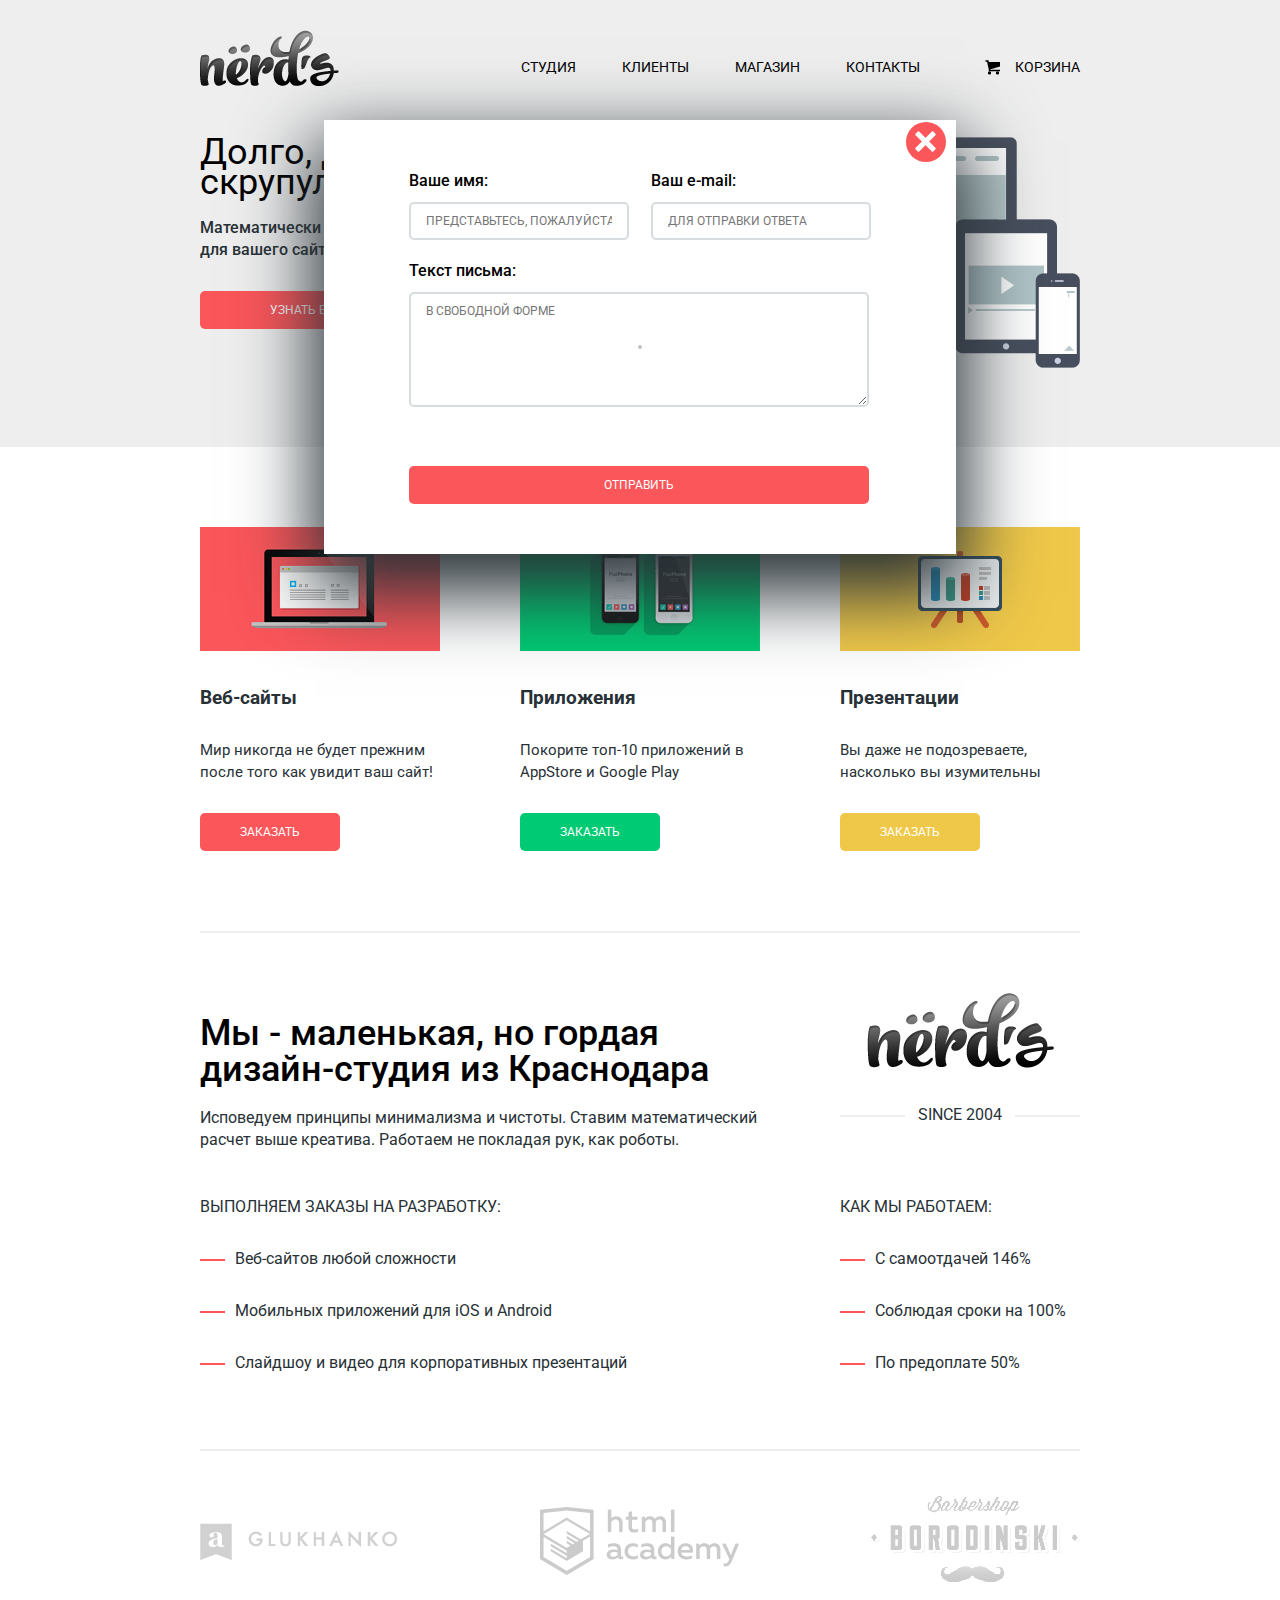
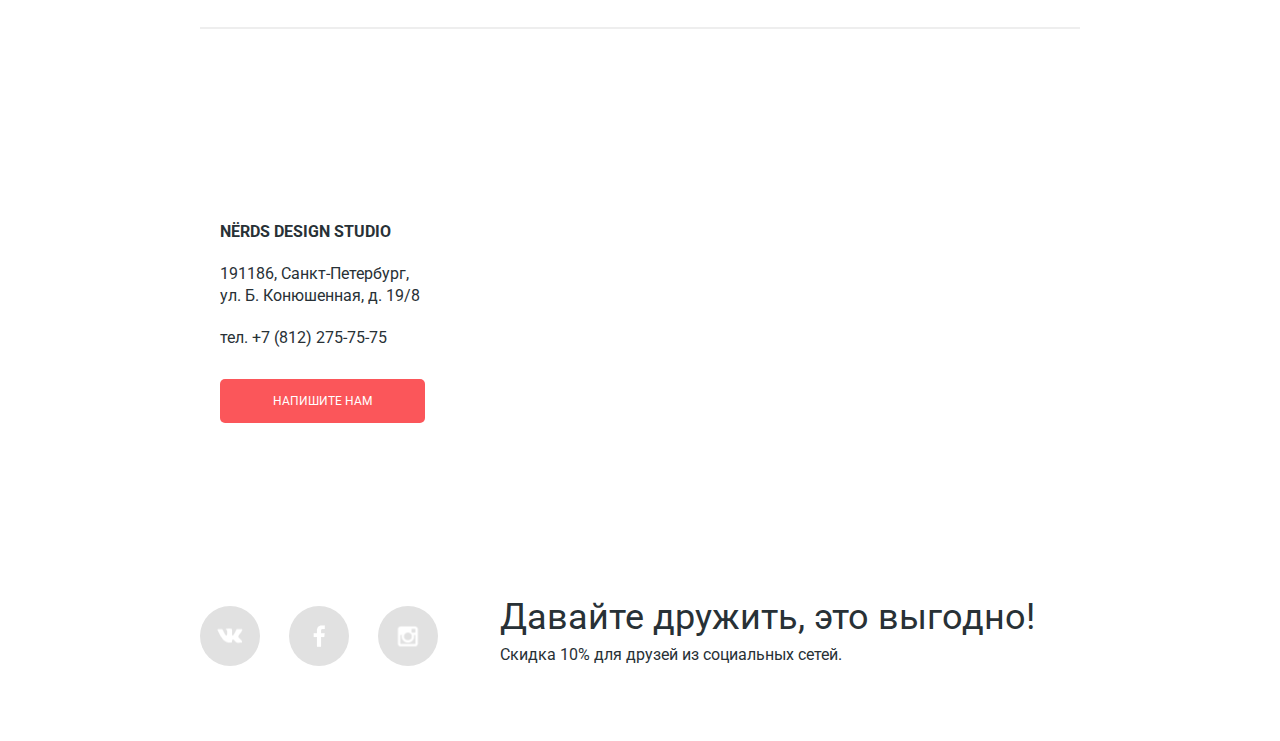
==== index.html @ 2537d3bb "Верстка всплывающего окна" ====
<!DOCTYPE HTML>
<html lang="ru">
	<head>
		<meta charset="utf-8">
		<title> Нёрдс главная</title>
		
		<link rel="stylesheet" type="text/css" href="css/normalize.css">
		<link href="https://fonts.googleapis.com/css?family=Roboto:400,500,700&subset=cyrillic,latin" rel="stylesheet">
		<link rel="stylesheet" type="text/css" href="css/style.css">
	</head>
	<body>
		<header class="main-header">
			<div class="container clearfix">
				<div class="top-navigation clearfix">
					<div class="main-image">
						<img src="img/logo.png"  alt="«Нёрдс»">	
					</div>
					<nav class="main-navigation">
						<ul>
							<li>
								<a href="#">Студия</a>
							</li>
							<li>
								<a href="#">Клиенты</a>
							</li>
							<li>
								<a href="#">Магазин</a>
							</li>
							<li>
								<a href="#">Контакты</a>
							</li>
						</ul>
					</nav>
					<div class="user-block">
						<a class="basket" href="#">Корзина</a>
					</div>
				</div>	
				<div class="header-slider">
					<input id="SlideOne-id" type="radio" name="category-radio" checked>
					<input id="SlideTwo-id" type="radio" name="category-radio">
					<input id="SlideThree-id" type="radio" name="category-radio">
					<div class="slider-container clearfix">
						<div class="image-slide-first slide-property ">
							<h2 class="two-level shot-banner">Долго, дорого, скрупулeзно</h2>
							<p>Математически выверенный дизайн для&nbsp;вашего&nbsp;сайта&nbsp;или&nbsp;мобильного&nbsp;приложения</p>
							<a class="button-more" href="#">Узнать больше</a>
						</div>
						<div class="image-slide-second slide-property">
							<h2 class="two-level">Любите ли вы математику, как&nbsp;любим&nbsp;ее&nbsp;мы?</h2>
							<p>Нашим дизайнерам мы удаляем нейроны, ответственные за&nbsp;креатив,
							чтобы дать им возможность все просчитать</p>
							<a class="button-more" href="#">Узнать больше</a>	
						</div>
						<div class="image-slide-thrid slide-property">
							<h2 class="two-level shot-banner">Только наркотики, только&nbsp;хардкор!</h2>
							<p>Все дизайнерские решения в нашей компании&nbsp;принимаются только под воздействием качественных галлюциногенов</p>
							<a class="button-more" href="#">Узнать больше</a>	
						</div>
					</div>
					<div class="slider-nav ">
						<label class="radio-class radio-class-1" for="SlideOne-id"></label checked>
						<label class="radio-class radio-class-2" for="SlideTwo-id"></label>
						<label class="radio-class radio-class-3" for="SlideThree-id"></label>
					</div>
				</div>	
			</div>
		</header>
		<main class="main-content">
			<div class="container">
				<section class="features clearfix">
					<div class="first-block features-blocks">
						<img src="img/red-picture.jpg" alt="Картинка сайта">
						<h3>Веб-сайты</h3>
						<p>Мир никогда не будет прежним после того как увидит ваш сайт!</p>
						<a class="order-button red-btn" href="#">Заказать</a>
					</div>
					<div class="second-block features-blocks">
						<img src="img/green-picture.jpg" alt="Картинка приложения">
						<h3>Приложения</h3>
						<p>Покорите топ-10 приложений в AppStore и Google Play</p>
						<a class="order-button green-btn" href="#">Заказать</a>	
					</div>
					<div class="third-block features-blocks">
						<img src="img/yellow-picture.jpg" alt="Картинка приложения">
						<h3>Презентации</h3>
						<p>Вы даже не подозреваете, насколько вы изумительны</p>
						<a class="order-button yellow-btn" href="#">Заказать</a>	
					</div>
				</section>
				<div class="about-us">
					<div class="block-top clearfix">
						<div class="we-from">
							<h1 class="we-from-level">Мы - маленькая, но гордая дизайн-студия из Краснодара</h1>
							<p>Исповедуем принципы минимализма и чистоты. Ставим математический 
							расчет выше креатива. Работаем не покладая рук, как роботы.</p>
						</div>
						<div class="logo">
							<div class="img-nerds">
								<img src="img/logo-main.png" alt="«Нёрдс»">
							</div>
							<div class="since">Since 2004</div>
						</div>
					</div>
					<div class="block-bottom clearfix">
						<div class="what-make">
							<span >Выполняем заказы на разработку:</span>
							<ul class="list">
								<li class="list-class">Веб-сайтов любой сложности</li>
								<li class="list-class">Мобильных приложений для iOS и Android</li>
								<li class="list-class">Слайдшоу и видео для корпоративных презентаций</li>
							</ul>
						</div>
						<div class="how-work">
							<span >Как мы работаем:</span>
							<ul class="list">
								<li class="list-class">С самоотдачей 146%</li>
								<li class="list-class">Соблюдая сроки на 100%</li>
								<li class="list-class">По предоплате 50%</li>
							</ul>
						</div>
					</div>
				</div>
				<div class="links clearfix">
					<div class="glukhanko nets-class">
						<a class="link-effects" href="#"><img src="img/Glukhanco-logo.png" alt="glukhanko"></a>
					</div>
					<div class="htmlacademy nets-class">
						<a class="link-effects" href="#"><img src="img/html-academy.png" alt="htmlacademy"></a>
					</div>
					<div class="barbershop nets-class">
						<a class="link-effects" href="#"><img src="img/borodinski-logo.png" alt="barbershop"></a>
					</div>
				</div>
			</div>
			<div class="map clearfix">
				<iframe class="google-maps" src="https://www.google.com/maps/embed?pb=!1m18!1m12!1m3!1d2627.2774757472325!2d44.623816951015286!3d48.81476697918163!2m3!1f0!2f0!3f0!3m2!1i1024!2i768!4f13.1!3m3!1m2!1s0x0%3A0x0!2zNDjCsDQ4JzUzLjIiTiA0NMKwMzcnMzMuNiJF!5e0!3m2!1sru!2sru!4v1453751775159"  frameborder="0" style="border:0" allowfullscreen>
				</iframe>
				<div class="container" style="
                    margin-top: -440px;
                    padding-top: 88px">
					<div class="map-adress">
						<div class="name">NЁRDS DESIGN STUDIO</div>
						<p>191186, Санкт-Петербург, 
						ул. Б. Конюшенная, д. 19/8</p>
						<div class="phone">тел. +7 (812) 275-75-75</div>
						<a class="read-us" href="#">Напишите нам</a>
					</div>	
				</div>
			</div>
		</main>
		<footer class="main-footer clearfix">
			<div class="container">
				<div class="footer-social">
					<a class="social-btn social-btn-vk" href="#">Вконтакте</a>
			        <a class="social-btn social-btn-fb" href="#">Фейсбук</a>
			        <a class="social-btn social-btn-inst" href="#">Инстаграм</a>
				</div>
				<div class="footer-info">
					<div class="friend-class">Давайте дружить, это выгодно!</div>
					<p>Скидка 10% для друзей из социальных сетей.</p>
				</div>
			</div>
		</footer>
		<div class="modal-content">
      		<button class="modal-content-close" type="button" title="Закрыть">Закрыть</button>
      		<form class="login-form" action="#" metod="post">
      			<div class="name-modal effect-modal">
	      			<span class="label-modal">Ваше имя:</span>
		      		<input class="icon-user" type="text" name="name" placeholder="Представьтесь, пожалуйста">
	      		</div>
	      		<div class="email effect-modal">
		      		<span class="label-modal">Ваш e-mail:</span>	
		      		<input class="icon-email" type="email"  name="email" placeholder="Для отправки ответа">
	      		</div>
	      		<div class="text-letter-form effect-modal">
		      		<span class="label-modal">Текст письма:</span>
		      		<textarea class="icon-text" type="text" name="letter" placeholder="В свободной форме"></textarea>
		      	</div>
		      	<button class="send" type="submit">Отправить</button>
      		</form>
    	</div>
	</body>
</html>
---- css/style.css ----
body {
	font-size: 16px; 
	line-height: 22px;
    color: #283136;
    font-weight: normal;
    font-family: "Roboto", Arial, sans-serif;
    min-width: 900px;
    

}
.sprite {
    background-image: url("../img/sprite.png");
    background-repeat: no-repeat;
    display: block;
}

.sprite--icon-instagramm {
    width: 21px;
    height: 21px;
    background-position: -30px -30px;
}

.sprite-icon-basket {
    width: 15px;
    height: 15px;
    background-position: -30px -111px;
}

.sprite-icon-basket-copy-3 {
    width: 15px;
    height: 15px;
    background-position: -30px -186px;
}

.sprite-icon-facebook {
    width: 12px;
    height: 22px;
    background-position: -30px -261px;
}

.sprite-icon-vk {
    width: 26px;
    height: 15px;
    background-position: -30px -343px;
}

.sprite2 {
    background-image: url("../img/sprite2.png");
    background-repeat: no-repeat;
    display: block;
}

.sprite2--icon-down-bla {
    width: 11px;
    height: 10px;
    background-position: -20px -20px;
}

.sprite2--icon-up-bla {
    width: 11px;
    height: 10px;
    background-position: -20px -70px;
}

.sprite2-icon-down {
    width: 11px;
    height: 10px;
    background-position: -20px -120px;
}

.sprite2-icon-up {
    width: 11px;
    height: 10px;
    background-position: -20px -170px;
}

.sprite3 {
    background-image: url("../img/sprite3.png");
    background-repeat: no-repeat;
    display: block;
}

.sprite3-check {
    width: 27px;
    height: 23px;
    background-position: -20px -20px;
}

.sprite3-check0 {
    width: 23px;
    height: 23px;
    background-position: -20px -83px;
}

.sprite3-radio {
    width: 25px;
    height: 25px;
    background-position: -20px -146px;
}

.sprite3-radio0 {
    width: 25px;
    height: 25px;
    background-position: -20px -211px;
}


h1 {
	font-size: 36px; 
	line-height: 36px;
    color: #000000;
    font-weight: normal;
    font-family: "Roboto", Arial, sans-serif;
}

h2 {
	font-size: 18px; 
	line-height: 30px;
    color: #000000;
    font-weight: normal;
    font-family: "Roboto", Arial, sans-serif;
}
.clearfix::after {
  content: "";

  display: table;
  clear: both;
}

.container{
    width: 880px;
    margin: 0 auto;
    padding: 0px 10px 0px 10px;
}

.main-image{
    width: 140px;
    float: left;
    margin-top: 30px;
}

.main-navigation{
    width: 580px;
    float: left;
    font-size: 0px;
    text-align: right;
    margin-right: 60px;
}

.user-block{
    width: 100px;
    float: right;
    font-size: 0px;
    position: relative;
    text-align: right;
    margin-top: 60px;
}

.top-navigation{
    margin-bottom: 45px;

}

.slide-property{
    width: 880px;
}

.slider-nav{
    width: 60px;
    padding-left: 20px;
}

.header-slider{
    min-height: 310px;
    width: 880px;
    position: relative;
}

.features-blocks{
    width: 240px;
}

.features-blocks h3{
    margin: 0px;
    margin-top: 30px;
    margin-bottom: 30px;
}

.first-block{
    float: left;
    margin-right: 80px;
}

.second-block{
    float: left;
}

.third-block{
    float: right;
}

.features{
    padding-bottom: 80px;
    border-bottom: 2px solid #eeeeee;
}

.about-us{
    padding-top: 60px;
    padding-bottom: 75px;
    margin-bottom: 45px;
    border-bottom: 2px solid #eeeeee;
}

.we-from{
    width: 590px;
    float: left;
    margin-right: 20px;
}

.we-from p{
    margin:0px;
}

.logo{
    width: 240px;
    float: right;
}

.what-make{
    width: 620px;
    float: left;
    margin-right: 15px; 
}

.how-work{
    width: 240px;
    float: right;
}

.block-top {
    margin-bottom: 45px;
}

.nets-class:nth-child(1){
    width: calc(100% / 3);
    text-align: left;

}

.nets-class:nth-child(2){
   width: calc(100% / 3); 
   text-align: center;  
}

.nets-class:nth-child(3){
   width: calc(100% / 3); 
   text-align: right;
   
}

.nets-class{
    display: table-cell;
    vertical-align: middle;
}

.link-effects{
    opacity: 0.2;
}

.link-effects:hover{
    opacity: 1;
     display: inline-block;
}

.links{
    padding-bottom: 35px;
    border-bottom: 2px solid #eeeeee;
    display: table; width: 100%
}

.map{
    height: 417px;
    margin-top: 90px;
}

.google-maps{
    width: 100%;
    height: 420px;
}

.footer-social{
    width: 240px;
    float: left;
    position: relative;
}

.footer-info{
    width: 580px;
    float: right;
}

.welcome{
    width: auto; 
}

.filters{
    width: 240px;
    float: left;
    margin-right: 60px;
}

.content{
    width: 580px;
    float: right;
}

.sort-form{
    margin-bottom: 20px;

}
.sort-word{
    float: left;
    width: 105px;
    text-transform: uppercase;
    font-size: 12px;
    font-weight: 500;
}

.sort a{
   text-decoration: none;
   border-bottom: 1px dotted #00ca74;
   color: #b2b2b2;
}

.sort a:hover{
   border-bottom: 1px solid #00ca74;
   color: black;
   } 
  
.sort a:active{
   color: black;
   border-bottom: 1px solid white;
   text-decoration: none;
   } 

.sort{
    width: 355px;
    margin-right: 10px;
    float: left;
    margin-top: 0px;
    font-size: 0px;
    padding-left: 0px;
}

.sort li:first-child{
    margin-left:25px
}

.sort li{
    display: inline-block;
    margin: 0;
    padding: 0;
    vertical-align: top;
    list-style: none;
    font-size: 12px;
    text-transform:uppercase;
    margin-right: 40px;

}

.sort li:last-child{
    margin-right: 0px;
}

.sort-button{
    width: 80px;
    float: right;
    text-align: right;
}

.features-catalogue{
    float: left;k
    width: 240px;
    max-height: 270px;
    margin-right: 80px;
    position: relative;
}

.features-catalogue:hover .description{
    display: block;
}


.features-catalogue:nth-child(n+3) {
    margin-top: 80px
}

.category-article{
    margin-bottom: 80px;
}

.features-catalogue:nth-child(2n) {
  margin-right: 0;
}

.paginator{
    margin-bottom: 80px;
    
}

.paginator a{
    height: 38px;
    padding: 0px;
    padding-right: 15px;
    padding-left: 15px; 
    font-size: 12px;
    line-height: 1;
    text-decoration: none;
    background: #f1f1f1;
    margin:0px;
    margin-right: 10px;
    display: inline-block;
    color: black;
    text-transform: uppercase;
    text-align: center;
    border-radius: 3px;
    line-height: 38px;
}

.paginator a:hover{
    background: #e5e5e5;
}

.paginator a:active{
    background:#d5d5d5;
    box-shadow: inset 0px 2px 2px #b5b5b5;
    
    }

.main-footer{
    margin-top: 70px;
    padding-bottom: 75px;
}
.footer-info p{
    margin-bottom: 0px;
}

.main-navigation ul{
    margin: 0;
    padding: 0;
    list-style: none;
}

.main-navigation li {
  display: inline-block;
  vertical-align: top;
  font-size: 14px;
  line-height: 1;
  margin-right: 46px;
  text-transform: uppercase;
  
}

.main-navigation a{
    text-decoration: none;
    display: block;
    margin-top: 60px;
    color: black;


}
.user-block a{
 text-decoration: none;
    display: block;
    font-size: 14px; 
    line-height: 1;
    display: inline-block;
    
    position: relative;
    padding-left: 30px;
    color: black;
    text-transform: uppercase;
}
.main-navigation li:last-child{
    margin-right: 0px;

}
.basket::before {
  content: "";

  width: 15px;
  height: 15px;
  left:0px;
  background-position: -30px -111px;;
  position: absolute;
  background-image: url("../img/sprite.png");
}

.basket:hover::before {
  content: "";

  width: 15px;
  height: 15px;
  left:0px;
  background-position: -30px -186px;
  position: absolute;
  background-image: url("../img/sprite.png");
}

.basket:active::before {
  content: "";

  width: 15px;
  height: 15px;
  left:0px;
  background-position: -30px -111px;;
  position: absolute;
  opacity: 0.15;
  background-image: url("../img/sprite.png");
}

.main-navigation a:hover{
    color:#fb565a; 
}

.main-navigation a:active{
    color:#9c9c9c; 
}

.basket:hover{
    color:#fb565a; 
}

.user-block:active a{
    color: #9c9c9c; 
}

.image-slide-first{
    min-height: 310px;
}

.slide-property{
    height: 310px;
    display: none;
}

.slider-container{
    position: relative;
}

.image-slide-first{
  background: url("../img/computer-index.png") no-repeat;
  background-position: top right; 
}

.image-slide-second{
  background: url("../img/calc-index.png") no-repeat;
  background-position: top right; 
}

.image-slide-thrid{
  background: url("../img/robot-index.png") no-repeat;
  background-position: top right; 
}

.slide-property h2{
    max-width: 480px;
    margin: 0px;
    margin-bottom: 20px;
}

.shot-banner{
    width: 320px;
}

.main-header{
    background: #eeeeee;
    margin-bottom: 80px;
}

input[type="radio"]#SlideOne-id:checked ~ .slider-container .image-slide-first,
input[type="radio"]#SlideTwo-id:checked ~ .slider-container .image-slide-second,
input[type="radio"]#SlideThree-id:checked ~ .slider-container .image-slide-thrid{
  display: block;
}

.slide-property p{
    font-size: 16px;
    padding: 0;
    margin: 0;
    margin-bottom: 30px;
    width: 480px;
        font-weight: 500;
}

.slide-property .button-more{
    text-decoration: none;
    width: 240px;
    padding-top: 13px;
    padding-bottom: 13px;
    color: white;
    background: #fb565a;
    display: inline-block;
    text-align: center;
    font-size: 12px;
    line-height: 1;
    text-transform: uppercase;
    border-radius: 5px;
}

.slide-property .button-more:hover{
    background:#d6494d;
}

.slide-property .button-more:active{
    background:#b63538;
}

.two-level{
    font-size: 36px;
}
/*Скрываем инпуты*/
.header-slider input{
    position: absolute;
    top: 0;
    left: 0;
    opacity: 1;
    width: 1;
    height: 1;
}

.slider-nav{
    position:absolute;
    bottom:95px;
    left:50%;
    width:200px;
    height:10px;
    margin-left:-100px;
    text-align:center;
    z-index:1000;
}
.slider-nav label{
    display:inline-block;
    width:4px;
    height:4px;
    margin:0 3px;
    background:white;
    border:3px solid white;
    vertical-align:top;
    border-radius:50%;
    cursor:pointer;
}

#SlideOne-id:checked ~ .slider-nav label[for="SlideOne-id"],
#SlideTwo-id:checked ~ .slider-nav label[for="SlideTwo-id"],
#SlideThree-id:checked ~ .slider-nav label[for="SlideThree-id"] { 
    background:#c1c1c1;
}

#SlideOne-id:checked ~ .image-slide-first { 
    display: block;
}
#SlideTwo-id:checked ~ .image-slide-second { 
    display: block;
}
#SlideThree-id:checked ~ .image-slide-thrid { 
    display: block;
}
.features-blocks .order-button{
    width: 140px;
    padding-top:13px;
    padding-bottom: 13px;
    font-size: 12px;
    line-height: 1;
    text-transform: uppercase;
    text-decoration: none;
    border-radius: 5px;
    color: white;
    display: inline-block;
    text-align: center;
}

.features-blocks .red-btn{
background: #fb565a;
}

.features-blocks .green-btn{
background: #00ca74;
}

.features-blocks .yellow-btn{
background: #efc84a;
}

.features-blocks p{
    font-size: 15px;
    margin: 0px;
    margin-bottom: 30px;

}
.features-blocks .red-btn:hover{
    background:#d6494d;
}

.features-blocks .red-btn:active{
    background:#b63538;
}

.features-blocks .green-btn:hover{
background: #01a25e;
}
.features-blocks .green-btn:active{
background: #009053;
}

.features-blocks .yellow-btn:hover{
background: #d6ae2c;
}
.features-blocks .yellow-btn:active{
background: #c09b24;
}

.we-from-level{
    font-weight: 500;
}

.img-nerds{
    margin-bottom: 30px;
}

.we-from h1{
    margin: 0px;
    margin-top: 22px;
    margin-bottom: 20px;

}

.since{
    width: 240px;
    display: inline-block;
    text-align: center;
    position: relative;
    text-transform: uppercase;
}
.since::before{
  content: "";

  width: 65px;
  height: 2px;
  background: #eeeeee;
  position: absolute;
  left: 0;
  top:50%;   
}
.since::after{
  content: "";

  width: 65px;
  height: 2px;
  background: #eeeeee;
  position: absolute;
  right:0;
  top:50%;   
}

.img-nerds{
    width: 240px;
    display: inline-block;
    text-align: center;
}
.how-work ul{
    padding:0;
    margin: 0;

}

.what-make ul{
    padding:0;
    margin: 0;

}

.list-class{
    position: relative;
    list-style: none;
    padding-left:35px;
    margin-top: 30px;

}
.list-class::before{
    content: "";

  width: 25px;
  height: 2px;
  background: #fb565a;
  position: absolute;
  left:0;
  top:50%; 
}

.bottom-string{
    text-transform: uppercase;
}

.what-make span{
    text-transform: uppercase;
}

.how-work span{
    text-transform: uppercase;
}

.container-for-map{
    margin-top: -428px;
    height: 420px;
    padding-top: 88px;
}

.map-adress{
    background: white;
    min-height: 240px;
    padding-left: 20px;
    padding-right: 20px;
    max-height: 260px;
    overflow:hidden;
    position: relative;
    padding-top: 28px;
    width: 210px;
}

.map-adress p{
    font-size: 16px;
    width:  210px;
    margin: 0px;
    margin-bottom: 20px;
}

.phone{
    margin-bottom: 30px;
}


.read-us{
    text-decoration: none;
    text-transform: uppercase;
    width: 205px;
    padding-top: 11px;
    padding-bottom:11px;
    border-radius: 5px;
    color: white;
    background: #fb565a;
    display: inline-block;
    font-size: 12px;
    text-align: center; 
}

.read-us:hover{
    background: #d6494d;
}

.read-us:active{
    background: #b63538;
} 

.social-btn{
    display: inline-block;
    width: 60px;
    height: 60px;
    vertical-align: top;
    background: #e1e1e1;
    font-size: 0px;
    position: relative;
    border-radius:50%;
    margin-right:25px;
    
}

.social-btn::before{
    content: "";
    position: absolute;
    top:50%;
    left:50%;
    background-image: url("../img/sprite.png");
    background-repeat: no-repeat;
    transform:translate(-50%, -50%);

}

.social-btn-vk::before{
    width: 26px;
    height: 15px;
    background-position: -30px -343px;
}

.social-btn-fb::before{
    width: 12px;
    height: 22px;
    background-position: -30px -261px;
}

.social-btn-inst::before{
    width: 21px;
    height: 21px;
    background-position: -30px -30px;
}

.footer-social a:last-child{
margin-right: 0px;
}

.social-btn-vk:hover{
    background: #fb565a;
}

.social-btn-fb:hover{
    background: #fb565a;
}

.social-btn-inst:hover{
    background: #fb565a;
}

.social-btn-vk:active{
    background: #d6494d;
}

.social-btn-fb:active{
    background: #d6494d;
}

.social-btn-inst:active{
    background: #d6494d;
}

.friend-class{
    font-size: 36px; 
}

.name{
    text-transform: uppercase;
    font-weight: 700;
    margin-bottom: 20px;
}

.header-cataloque{
    min-height: 330px;
}

.welcome{
    font-size: 40px;
    text-transform: uppercase;
    line-height: 52px;
    text-align: center;
    padding-left: 110px;
    padding-right: 110px;  
}

.range-filter h2{
    margin-top: 0px;
}

.down{
background-image: url("../img/sprite2.png");
width: 11px;
height: 10px;
background-position: -20px -20px;
display: inline-block;
background-repeat: no-repeat;
opacity: 0.3;

}

.down:hover{
    background-image: url("../img/sprite2.png");
    opacity: 0.3;
    width: 11px;
    height: 10px;
    background-position: -20px -20px;
    display: inline-block;
    background-repeat: no-repeat;
}

.down:active{
    background-image: url("../img/sprite2.png");
    width: 11px;
    height: 10px;
    background-position: -20px -20px;
    display: inline-block;
    background-repeat: no-repeat;
    opacity: 1;
}

.top{
    background-image: url("../img/sprite2.png");
    width: 11px;
    height: 10px;
    background-position: -20px -70px;
    display: inline-block;
    background-repeat: no-repeat;
    opacity: 0.3;
}

.top:hover{
     background-image: url("../img/sprite2.png");
     width: 11px;
     height: 10px;
     background-position: -20px -70px;
     opacity: 0.3;
     display: inline-block;
    background-repeat: no-repeat;

}

.top:active{
     background-image: url("../img/sprite2.png");
     opacity: 1;
     width: 11px;
     height: 10px;
     background-position: -20px -70px;
     display: inline-block;
     background-repeat: no-repeat;

}

.description{
    width: 200px;
    height: 200px;
    background: white;
    color: black;
    position: absolute;
    bottom: 20px;
    left: 20px;
    display: none;
}


.price-btn{
    width: 140px;
    font-size: 18px;
    text-transform: uppercase;
    line-height: 1;
    color: white;
    padding-top: 10px;
    padding-bottom: 10px;
    text-align: center;
    background: #fb565a;
    display: inline-block;
    border-radius: 5px;
    text-decoration: none;
    position: absolute;
    left: 30px;
    bottom: 30px;
}

.price-btn:hover{
    background: #d6494d;
}

.price-btn:active{
    background: #b63538;
}

.description h2{
    text-transform: uppercase;
    text-align: center;
    padding: 0px;
    padding-top:35px; 
    padding-bottom: 15px;
    line-height: 1;
    margin: 0px;
    
}

.description p{
    font-size: 14px;
    text-align: center;
    line-height: 18px;
    padding: 0px;
    margin: 0px;
    padding-bottom: 30px;
    padding-left: 21px;
    padding-right: 21px;
    display: inline-block;
}

.banner{
    width: 240px;
    height: 30px;
    background: #797979;
    border-radius-top: 5px;
    opacity: 0.1;
    border-radius-left:5px;
    position: relative;
    border-top-left-radius: 5px;
    border-top-right-radius: 5px;
}

.features-catalogue:hover .banner{
    opacity: 1;
}

.banner-bolls{
    width: 10px;
    height: 10px;
    border-radius: 50%;
    background: white;
    top:10px;
    left:13px;
    position: absolute;

}

.banner-bolls::after{
    content: "";
    width: 10px;
    height: 10px;
    border-radius: 50%;
    background: white;
    top:0px;
    left:18px;
    position: absolute;
}

.banner-bolls::before{
    content: "";
    width: 10px;
    height: 10px;
    border-radius: 50%;
    background: white;
    top:0px;
    left:36px;
    position: absolute;
}

#for-adaptive:checked ~  label[for="for-adaptive"] .radio_btn,
#for-fixed:checked ~ label[for="for-fixed"] .radio_btn,
#for-rubber:checked ~  label[for="for-rubber"] .radio_btn{ 
     background:url(../img/sprite3.png);
      background-position: -20px -146px;
      cursor: pointer;
      vertical-align: middle;
}

input[type="checkbox"]:disabled+ label{
opacity: 0.4;
}


input[type="radio"]:disabled+ label{
    opacity: 0.4;
}

.radio_btn{
    display:inline-block;
    width:25px;
    height:25px;
    background:url(../img/sprite3.png);
    background-position: -20px -211px;
    cursor: pointer;
    vertical-align: middle;
}


input[type="checkbox"] + label span  {
    width: 27px;
    height: 23px;
    display:inline-block;
    vertical-align:middle;
    background:url(../img/sprite3.png);
    background-position: -20px -83px;
    cursor:pointer;
}

input[type="checkbox"]:checked + label span {
    background:url(../img/sprite3.png);
    background-position: -20px -20px;
}

input[type="checkbox"] {
    display:none;
}

input[type="radio"] {
    display:none;
}

.input-filter label{
    padding: 0px;
    font-size: 16px;
    line-height: 20px;
    padding-bottom: 15px;
    display: inline-block;

}
.input-filter label span{
    padding-right: 10px;
}

.input-filter label[for="for-rubber"]{
    padding-bottom: 0px;
}

.input-filter label[for="for-basket"]{
    padding-bottom: 0px;
}

.features-filter h2{
    margin: 0px;
    padding-top: 50px;
    padding-bottom: 20px;
}

.show{
    width: 155px;
    font-size: 12px;
    text-transform: uppercase;
    line-height: 1;
    padding-top: 13px;
    padding-bottom: 13px;
    background: #f1f1f1;
    border: 0px;
    border-radius: 5px;
    margin-top: 58px;
}

.show:hover{
background: #e5e5e5;
}
.show:active{
    background: #d5d5d5;
     box-shadow: inset 0px 2px 2px #b5b5b5;
     border: 0;
}

.range-filter {
  width: 240px;
  
  text-transform: uppercase; 
}

.range-controls {
  position: relative;
  height: 41px;
  padding-top: 39px;
  padding-right: 20px;
  padding-left: 20px;
  margin-bottom: 15px;
  border-radius: 5px;
  background: #f1f1f1;
}

.range-controls .scale {
  height: 2px;
  background: #d7dcde;
}

.range-controls .bar {
  width: 70%;
  height: 2px;
  background: #00ca74;
}

.range-controls .toggle {
  position: absolute;
  top: 30px;
  left: 0px;
  width: 4px;
  height: 4px;
  cursor: pointer;
  border: 8px solid #fff;
  border-radius: 50%;
  background: #ababab;
  box-shadow: 0 2px 1px 0 #cfcfcf;
}

.range-controls .toggle-min {
  left: 20px;
}

.range-controls .toggle-max {
  left: 145px;
}

.price-controls {
  font-size: 0;
}

.price-controls label {
  display: inline-block;
  width: 50%;
  font-size: 16px;
}

.price-controls input {
  font-family: 'Roboto', 'Arial', sans-serif;
  font-size: 16px;
  width: 60px;
  padding: 8px 10px;
  text-align: center;
  color: #283136;
  border: none;
  border-radius: 5px;
  outline: none;
  background: #f1f1f1;
  margin-left: 10px;
}

.max-price {
  text-align: right;
}

.main-navigation .active-link{
    border-bottom: 2px solid #fb565a;
    padding-bottom: 5px;
}

.main-navigation .active-link a:hover{
    color:black;
}

.main-navigation .active-link span{
    display: block;
    margin-top: 60px;
}

.modal-content{
    position: absolute;
    top: 120px;
    left: 50%;

    width: 462px;
    padding: 50px 85px;
    background: white;
    color: black;
    transform:translateX(-50%);
    box-shadow: 0 30px 70px 10px #283136;

}

.modal-content-close{
    width: 40px;
    height: 40px;
    font-size: 0;
    background-color: #fb565a;
    border-radius: 50%;
    border: 0;
    outline: 0;
    cursor: pointer;
    position: absolute;
    top:2px;
    right: 10px;
}

.modal-content-close::before,
.modal-content-close::after {
  content: "";
  position: absolute;

  width: 25px;
  height: 5px;
  background-color: #ffffff;
  border-radius: 1px;
  top:17px;
  right: 8px;
}

.modal-content-close::before {
  transform: rotate(45deg);
}

.modal-content-close::after {
  transform: rotate(-45deg);
}

.name-modal{
    display: inline-block;
    width: 220px;
    font-size: 16px;
    float: left;
}

.email{
    display: inline-block;
    width: 220px;
    font-size: 16px;
    float: right;
}

.text-letter-form{
    width: 460px;
    display: inline-block;

    margin-top: 20px;
    font-size: 16px;

}
.login-form{
    font-size: 0px;
}

.icon-user{
    width: 186px;
    height: 38px;
    border: 0px;
    border: 2px solid #d7dcde;
    border-radius: 5px;
}

.icon-email{
    width: 186px;
    height: 38px;
    border: 0px;
    border: 2px solid #d7dcde;
    border-radius: 5px;
}
.icon-text{
    width: 426px;
    min-height:115px; 
    border: 0px;
    border: 2px solid #d7dcde;
    border-radius: 5px;
}

.name-modal span{
    padding: 0px;
    margin: 0px;
    margin-bottom: 10px;
    display: inline-block;
}
.email span{
    padding: 0px;
    margin: 0px;
    margin-bottom: 10px;
    display: inline-block;
}

.text-letter-form span{
    padding: 0px;
    margin: 0px;
    margin-bottom: 10px;
    display: inline-block;
}

.login-form input[type="text"],
.login-form input[type="email"] {
  margin: 0px;
  padding: 11px 15px;  
  font-size: 12px;
  line-height: 1;
  font-family: "Roboto", Arial, sans-serif;
  color: black;
  text-transform: uppercase;
  box-sizing: border-box;
  width:220px;
}

.login-form textarea[type="text"] {
  margin: 0px;
  padding: 11px 15px;  
  font-size: 12px;
  line-height: 1;
  font-family: "Roboto", Arial, sans-serif;
  color: black;
  text-transform: uppercase;
  box-sizing: border-box;
  width:460px;
}

.send{
    width: 460px;
    display: inline-block;
    padding-top: 13px;
    padding-bottom: 13px;
    text-align: center;
    background-color: #fb565a;
    font-size: 12px;
    line-height: 1;
    font-family: "Roboto", Arial, sans-serif;
    text-transform: uppercase;
    color: white;
    border: 0px;
    margin-top: 48px;
    border-radius: 5px; 
}

.send:hover{
background-color: #d6494d;
}
.send:active{
   background: #b63538;
border-top: 2px solid #9b2d30;
outline: none;

 }

.label-modal{
    font-size: 16px;
    font-weight:500;
}
input{
    outline: none;

}

textarea{
   outline: none;
 
}

.effect-modal input:focus{
border:2px solid #56bffb;
border-radius: 5px; 
}

.effect-modal input:hover{
border:2px solid #a2a9ac;
border-radius: 5px; 
}

.effect-modal textarea:hover{
border:2px solid #a2a9ac;
border-radius: 5px; 
}

.effect-modal textarea:focus{
border:2px solid #56bffb;
border-radius: 5px; 
}
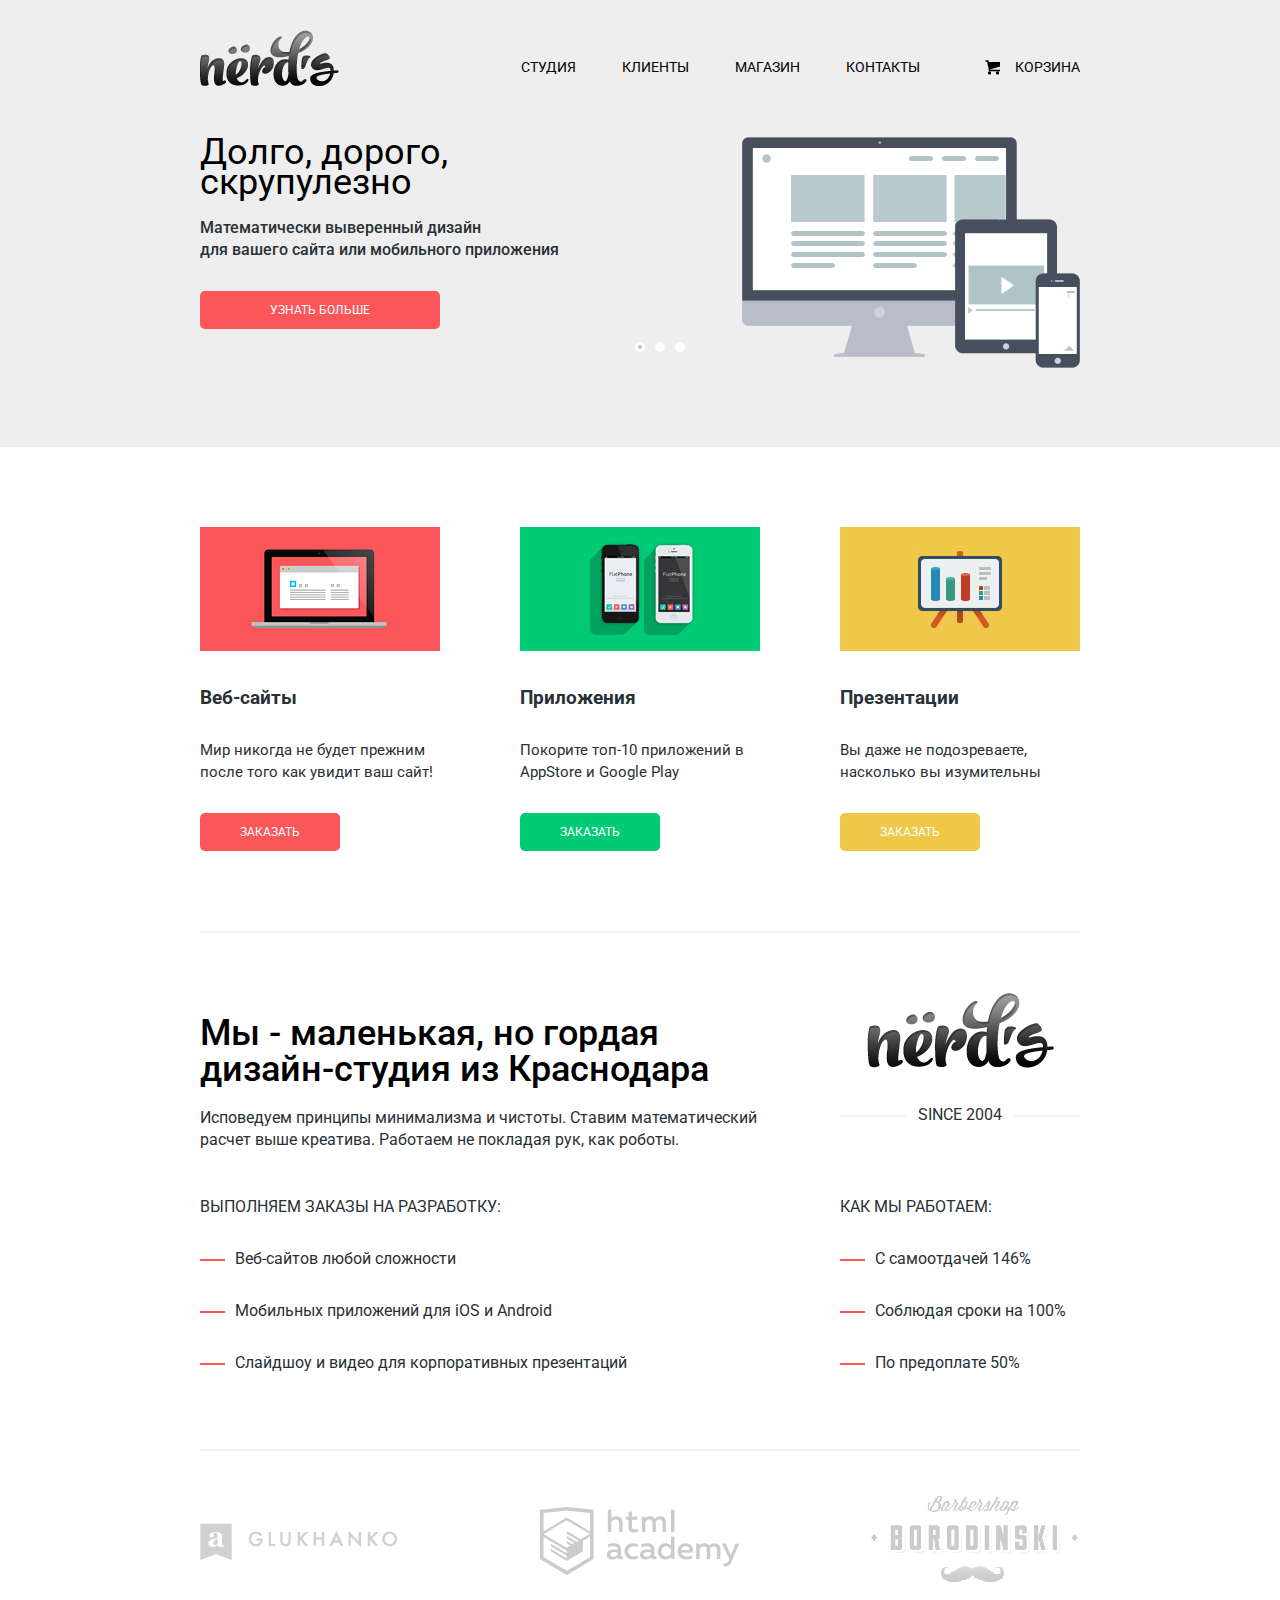
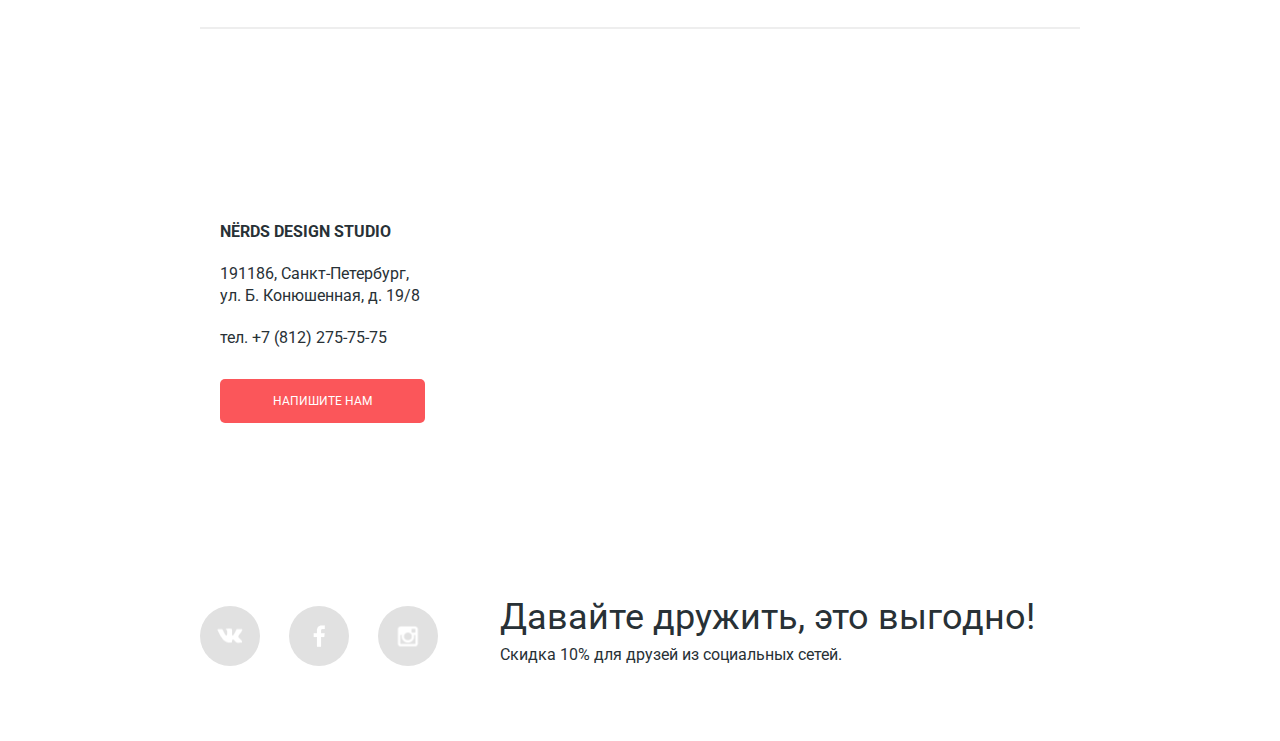
==== commit 07a52ff3: "Введение в JavaScript" ====
--- a/index.html
+++ b/index.html
@@ -166,7 +166,7 @@
       		<form class="login-form" action="#" metod="post">
       			<div class="name-modal effect-modal">
 	      			<span class="label-modal">Ваше имя:</span>
-		      		<input class="icon-user" type="text" name="name" placeholder="Представьтесь, пожалуйста">
+		      		<input class="icon-user" type="text" name="names" placeholder="Представьтесь, пожалуйста">
 	      		</div>
 	      		<div class="email effect-modal">
 		      		<span class="label-modal">Ваш e-mail:</span>	
@@ -179,5 +179,6 @@
 		      	<button class="send" type="submit">Отправить</button>
       		</form>
     	</div>
+    	<script src="js/script.js"></script>
 	</body>
 </html>	--- a/css/style.css
+++ b/css/style.css
@@ -1327,14 +1327,26 @@
     position: absolute;
     top: 120px;
     left: 50%;
-
+    display: none;
     width: 462px;
     padding: 50px 85px;
     background: white;
     color: black;
     transform:translateX(-50%);
     box-shadow: 0 30px 70px 10px #283136;
-
+    position: fixed;
+    top: 50%;
+    left: 50%;
+    transform: translate(-50%, -50%);
+
+}
+
+.modal-content-show {
+  display: block;
+  animation-name: zoomInDown;
+
+  animation-duration: 1s;
+  animation-fill-mode: both;
 }
 
 .modal-content-close{
@@ -1406,6 +1418,21 @@
     border-radius: 5px;
 }
 
+.icon-user::-webkit-input-placeholder {color:black;}
+.icon-user::-moz-placeholder{color:black;}/* Firefox 19+ */
+.icon-user:-moz-placeholder{color:black;}/* Firefox 18- */
+.icon-user:-ms-input-placeholder{color:black;}
+
+.icon-email::-webkit-input-placeholder {color:black;}
+.icon-email::-moz-placeholder{color:black;}/* Firefox 19+ */
+.icon-email:-moz-placeholder{color:black;}/* Firefox 18- */
+.icon-email:-ms-input-placeholder{color:black;}
+
+.icon-text::-webkit-input-placeholder {color:black;}
+.icon-text::-moz-placeholder{color:black;}/* Firefox 19+ */
+.icon-text:-moz-placeholder{color:black;}/* Firefox 18- */
+.icon-text:-ms-input-placeholder{color:black;}
+
 .icon-email{
     width: 186px;
     height: 38px;
@@ -1488,8 +1515,8 @@
 }
 .send:active{
    background: #b63538;
-border-top: 2px solid #9b2d30;
-outline: none;
+   box-shadow: inset 0 5px 0 #9b2d30;
+   outline: none;
 
  }
 
@@ -1525,4 +1552,25 @@
 .effect-modal textarea:focus{
 border:2px solid #56bffb;
 border-radius: 5px; 
-}+}
+
+@keyframes zoomInDown {
+  from {
+    opacity: 0;
+    transform: scale3d(.1, .1, .1) translate3d(0, -1000px, 0);
+    animation-timing-function: cubic-bezier(0.550, 0.055, 0.675, 0.190);
+  }
+
+  60% {
+    opacity: 1;
+    transform: scale3d(.475, .475, .475) translate3d(0, 60px, 0);
+    animation-timing-function: cubic-bezier(0.175, 0.885, 0.320, 1);
+  }
+}
+
+.zoomInDown {
+  animation-name: zoomInDown;
+
+
+  animation-duration: 1s;
+  animation-fill-mode: both;
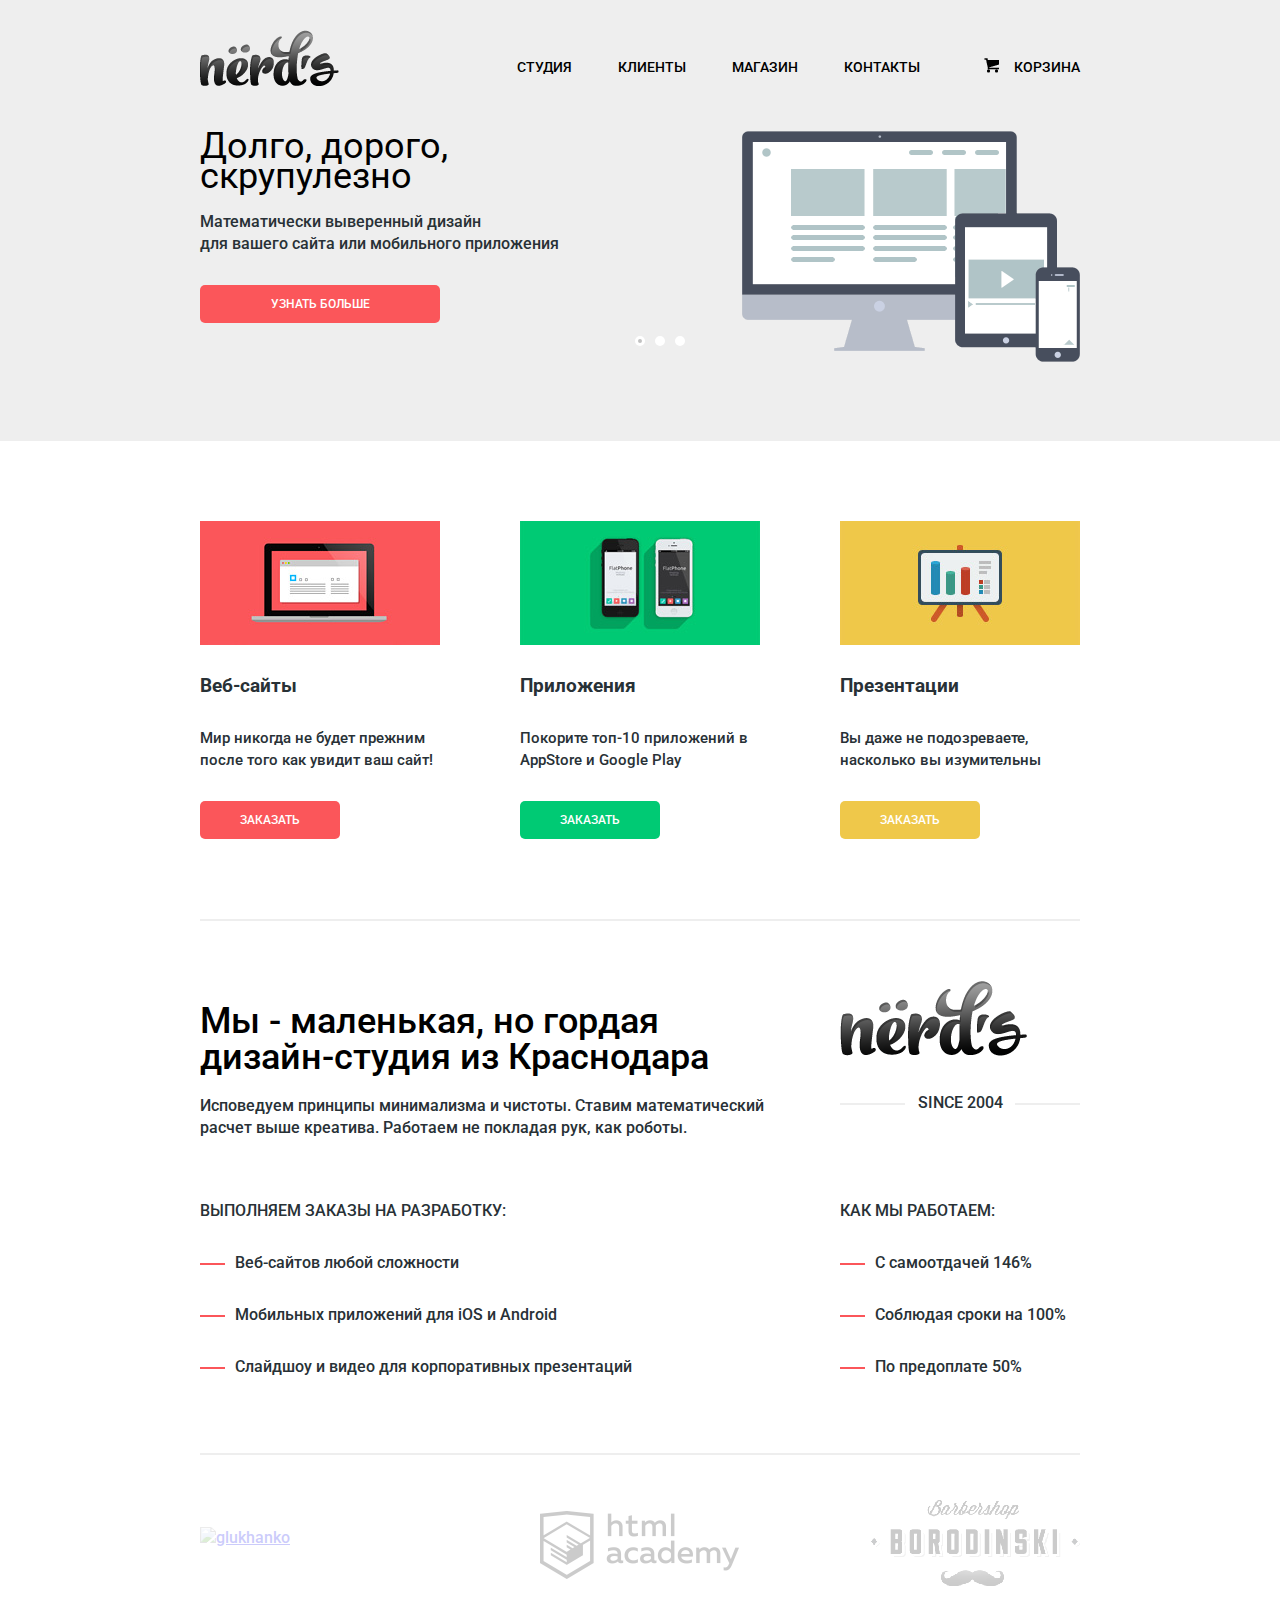
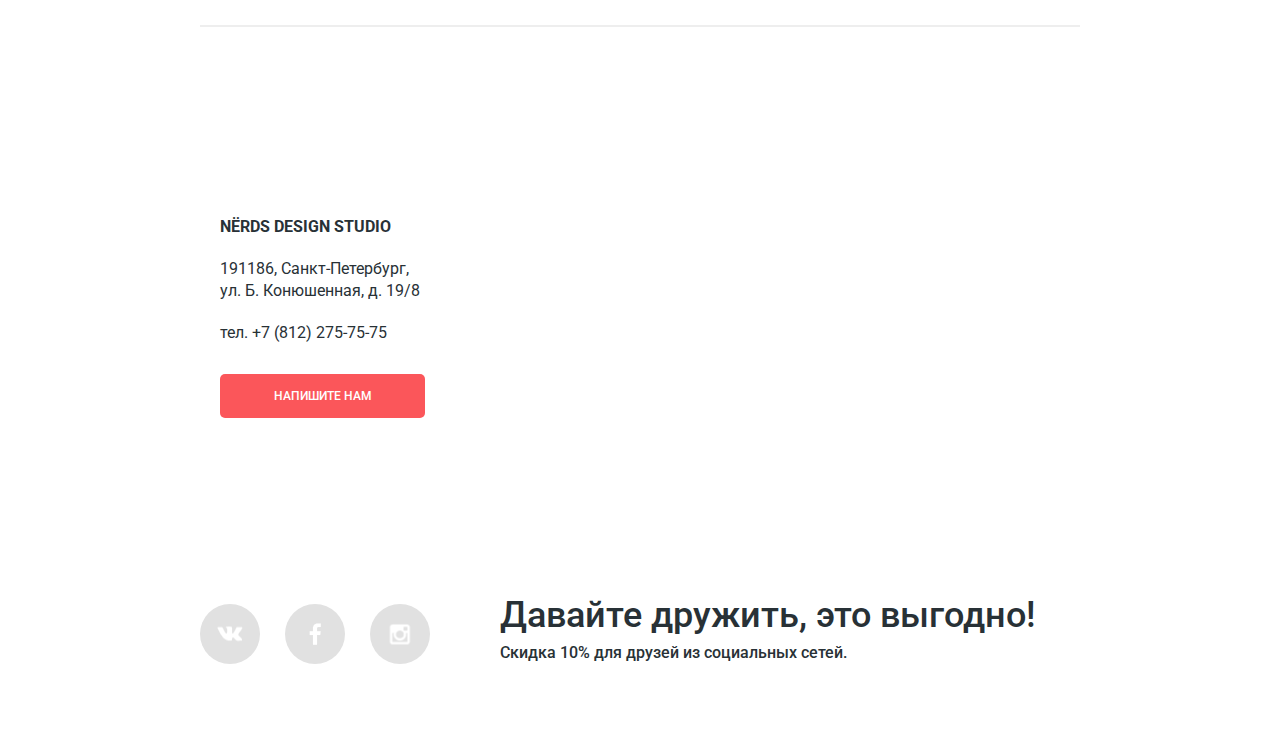
==== commit 6618edc6: "Прогрессивное улучшение" ====
--- a/index.html
+++ b/index.html
@@ -13,7 +13,7 @@
 			<div class="container clearfix">
 				<div class="top-navigation clearfix">
 					<div class="main-image">
-						<img src="img/logo.png"  alt="«Нёрдс»">	
+						<img src="img/logo.png"  alt="«Нёрдс»" width="139" height="56">	
 					</div>
 					<nav class="main-navigation">
 						<ul>
@@ -69,19 +69,19 @@
 			<div class="container">
 				<section class="features clearfix">
 					<div class="first-block features-blocks">
-						<img src="img/red-picture.jpg" alt="Картинка сайта">
+						<img src="img/red-picture.jpg" alt="Картинка сайта" alt="Веб-сайты" width="240" height="124">
 						<h3>Веб-сайты</h3>
 						<p>Мир никогда не будет прежним после того как увидит ваш сайт!</p>
 						<a class="order-button red-btn" href="#">Заказать</a>
 					</div>
 					<div class="second-block features-blocks">
-						<img src="img/green-picture.jpg" alt="Картинка приложения">
+						<img src="img/green-picture.jpg" alt="Картинка приложения" alt="Приложения" width="240" height="124">
 						<h3>Приложения</h3>
 						<p>Покорите топ-10 приложений в AppStore и Google Play</p>
 						<a class="order-button green-btn" href="#">Заказать</a>	
 					</div>
 					<div class="third-block features-blocks">
-						<img src="img/yellow-picture.jpg" alt="Картинка приложения">
+						<img src="img/yellow-picture.jpg" alt="Картинка приложения" alt="Презентации" width="240" height="124">
 						<h3>Презентации</h3>
 						<p>Вы даже не подозреваете, насколько вы изумительны</p>
 						<a class="order-button yellow-btn" href="#">Заказать</a>	
@@ -96,14 +96,14 @@
 						</div>
 						<div class="logo">
 							<div class="img-nerds">
-								<img src="img/logo-main.png" alt="«Нёрдс»">
+								<img src="img/logo-main.png" alt="«Нёрдс»" width="187" height="75">
 							</div>
 							<div class="since">Since 2004</div>
 						</div>
 					</div>
 					<div class="block-bottom clearfix">
 						<div class="what-make">
-							<span >Выполняем заказы на разработку:</span>
+							<h3 class="headline">Выполняем заказы на разработку:</h3>
 							<ul class="list">
 								<li class="list-class">Веб-сайтов любой сложности</li>
 								<li class="list-class">Мобильных приложений для iOS и Android</li>
@@ -111,7 +111,7 @@
 							</ul>
 						</div>
 						<div class="how-work">
-							<span >Как мы работаем:</span>
+							<h3 class="headline">Как мы работаем:</h3>
 							<ul class="list">
 								<li class="list-class">С самоотдачей 146%</li>
 								<li class="list-class">Соблюдая сроки на 100%</li>
@@ -122,13 +122,13 @@
 				</div>
 				<div class="links clearfix">
 					<div class="glukhanko nets-class">
-						<a class="link-effects" href="#"><img src="img/Glukhanco-logo.png" alt="glukhanko"></a>
+						<a class="link-effects" href="#"><img src="img/Glukhanco-logo.png" alt="glukhanko" width="198" height="37"></a>
 					</div>
 					<div class="htmlacademy nets-class">
-						<a class="link-effects" href="#"><img src="img/html-academy.png" alt="htmlacademy"></a>
+						<a class="link-effects" href="#"><img src="img/html-academy.png" alt="htmlacademy" width="199" height="68"></a>
 					</div>
 					<div class="barbershop nets-class">
-						<a class="link-effects" href="#"><img src="img/borodinski-logo.png" alt="barbershop"></a>
+						<a class="link-effects" href="#"><img src="img/borodinski-logo.png" alt="barbershop" width="209" height="90"></a>
 					</div>
 				</div>
 			</div>
@@ -165,16 +165,13 @@
       		<button class="modal-content-close" type="button" title="Закрыть">Закрыть</button>
       		<form class="login-form" action="#" metod="post">
       			<div class="name-modal effect-modal">
-	      			<span class="label-modal">Ваше имя:</span>
-		      		<input class="icon-user" type="text" name="names" placeholder="Представьтесь, пожалуйста">
+		      		<label for="name-id">Ваше имя:</label><input id="name-id" class="icon-user" type="text" name="names" placeholder="Представьтесь, пожалуйста">
 	      		</div>
 	      		<div class="email effect-modal">
-		      		<span class="label-modal">Ваш e-mail:</span>	
-		      		<input class="icon-email" type="email"  name="email" placeholder="Для отправки ответа">
+		      		<label for="email">Ваш e-mail:</label><input id="email" class="icon-email" type="email"  name="email" placeholder="Для отправки ответа">
 	      		</div>
 	      		<div class="text-letter-form effect-modal">
-		      		<span class="label-modal">Текст письма:</span>
-		      		<textarea class="icon-text" type="text" name="letter" placeholder="В свободной форме"></textarea>
+		      		<label for="label-modal">Текст письма:</label><textarea id="label-modal" class="icon-text" type="text" name="letter" placeholder="В свободной форме"></textarea>
 		      	</div>
 		      	<button class="send" type="submit">Отправить</button>
       		</form>
--- a/css/style.css
+++ b/css/style.css
@@ -2,7 +2,7 @@
 	font-size: 16px; 
 	line-height: 22px;
     color: #283136;
-    font-weight: normal;
+    font-weight: 500;
     font-family: "Roboto", Arial, sans-serif;
     min-width: 900px;
     
@@ -265,6 +265,8 @@
 
 .link-effects{
     opacity: 0.2;
+    display: inline-block;
+    vertical-align: middle;
 }
 
 .link-effects:hover{
@@ -285,13 +287,14 @@
 
 .google-maps{
     width: 100%;
-    height: 420px;
+    height: 417px;
 }
 
 .footer-social{
     width: 240px;
     float: left;
     position: relative;
+    font-size: 0px;
 }
 
 .footer-info{
@@ -309,6 +312,12 @@
     margin-right: 60px;
 }
 
+img {
+  max-width:100%;
+  height: auto;
+  display: block;
+}
+
 .content{
     width: 580px;
     float: right;
@@ -323,7 +332,7 @@
     width: 105px;
     text-transform: uppercase;
     font-size: 12px;
-    font-weight: 500;
+    font-weight: 700;
 }
 
 .sort a{
@@ -418,13 +427,16 @@
     text-decoration: none;
     background: #f1f1f1;
     margin:0px;
-    margin-right: 10px;
     display: inline-block;
     color: black;
     text-transform: uppercase;
     text-align: center;
     border-radius: 3px;
     line-height: 38px;
+}
+
+.paginator a:not(:last-child) {
+    margin-right: 10px;
 }
 
 .paginator a:hover{
@@ -491,6 +503,7 @@
   width: 15px;
   height: 15px;
   left:0px;
+  bottom: 1px;
   background-position: -30px -111px;;
   position: absolute;
   background-image: url("../img/sprite.png");
@@ -771,22 +784,36 @@
 .how-work ul{
     padding:0;
     margin: 0;
-
+    margin-top:30px; 
+    font-weight: 500;
 }
 
 .what-make ul{
     padding:0;
     margin: 0;
-
+     margin-top:30px; 
+     font-weight: 500;
+
+}
+
+.headline{
+    text-transform: uppercase;
+    font-size: 16px;
+    font-family: 'Roboto', 'Arial', sans-serif;
+    line-height: 22px;
+    font-weight: 500; 
 }
 
 .list-class{
     position: relative;
     list-style: none;
-    padding-left:35px;
+    padding-left:35px; 
+}
+
+.list-class:not(:first-child) {
     margin-top: 30px;
-
-}
+}
+
 .list-class::before{
     content: "";
 
@@ -812,7 +839,7 @@
 
 .container-for-map{
     margin-top: -428px;
-    height: 420px;
+    height: 417px;
     padding-top: 88px;
 }
 
@@ -821,7 +848,7 @@
     min-height: 240px;
     padding-left: 20px;
     padding-right: 20px;
-    max-height: 260px;
+    max-height: 268px;
     overflow:hidden;
     position: relative;
     padding-top: 28px;
@@ -833,10 +860,12 @@
     width:  210px;
     margin: 0px;
     margin-bottom: 20px;
+    font-weight: 400;
 }
 
 .phone{
     margin-bottom: 30px;
+    font-weight: 400;
 }
 
 
@@ -957,6 +986,7 @@
 
 .range-filter h2{
     margin-top: 0px;
+    font-weight: 700;
 }
 
 .down{
@@ -968,6 +998,12 @@
 background-repeat: no-repeat;
 opacity: 0.3;
 
+}
+.active-down{
+    width: 11px;
+    height: 10px;
+    background-position: -20px -120px;
+    opacity: 1;
 }
 
 .down:hover{
@@ -1184,11 +1220,14 @@
     display:none;
 }
 
+.input-filter{
+    margin-bottom: 15px;
+}
+
 .input-filter label{
     padding: 0px;
     font-size: 16px;
     line-height: 20px;
-    padding-bottom: 15px;
     display: inline-block;
 
 }
@@ -1196,18 +1235,20 @@
     padding-right: 10px;
 }
 
-.input-filter label[for="for-rubber"]{
-    padding-bottom: 0px;
-}
-
-.input-filter label[for="for-basket"]{
-    padding-bottom: 0px;
+.rubber-div{
+    margin-bottom: 0px;
+}
+
+.basket-div{
+    margin-bottom: 0px;
 }
 
 .features-filter h2{
     margin: 0px;
     padding-top: 50px;
     padding-bottom: 20px;
+    text-transform: uppercase;
+    font-weight: 700;
 }
 
 .show{
@@ -1234,7 +1275,7 @@
 
 .range-filter {
   width: 240px;
-  
+ 
   text-transform: uppercase; 
 }
 
@@ -1359,8 +1400,8 @@
     outline: 0;
     cursor: pointer;
     position: absolute;
-    top:2px;
-    right: 10px;
+    top:5px;
+    right: 5px;
 }
 
 .modal-content-close::before,
@@ -1574,3 +1615,32 @@
 
   animation-duration: 1s;
   animation-fill-mode: both;
+}
+
+@keyframes input-shake {
+   from {
+    transform: scale3d(1, 1, 1);
+  }
+
+  10%, 20% {
+    transform: scale3d(.9, .9, .9) rotate3d(0, 0, 1, -3deg);
+  }
+
+  30%, 50%, 70%, 90% {
+    transform: scale3d(1.1, 1.1, 1.1) rotate3d(0, 0, 1, 3deg);
+  }
+
+  40%, 60%, 80% {
+    transform: scale3d(1.1, 1.1, 1.1) rotate3d(0, 0, 1, -3deg);
+  }
+
+  to {
+    transform: scale3d(1, 1, 1);
+  }
+}
+
+.input-shake {
+  animation-name: input-shake;
+  animation-duration: 1s;
+  animation-fill-mode: both;
+}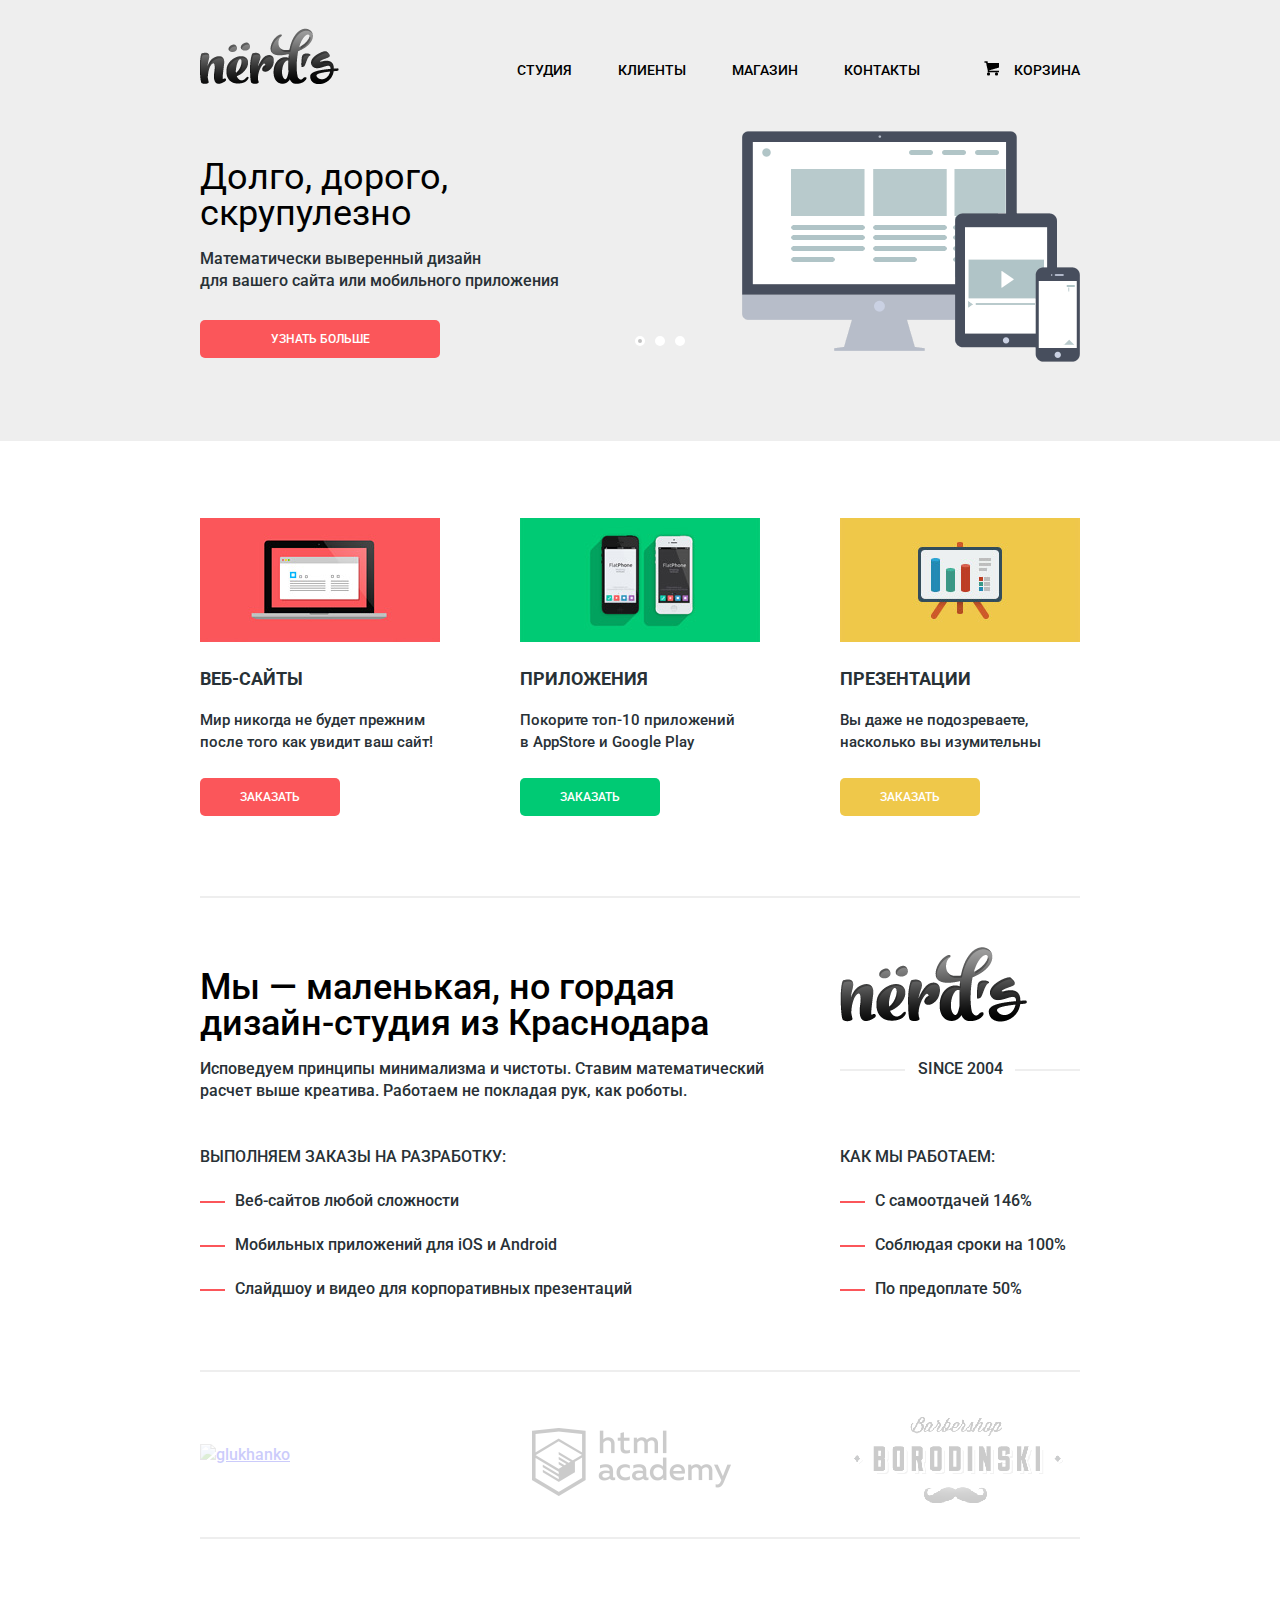
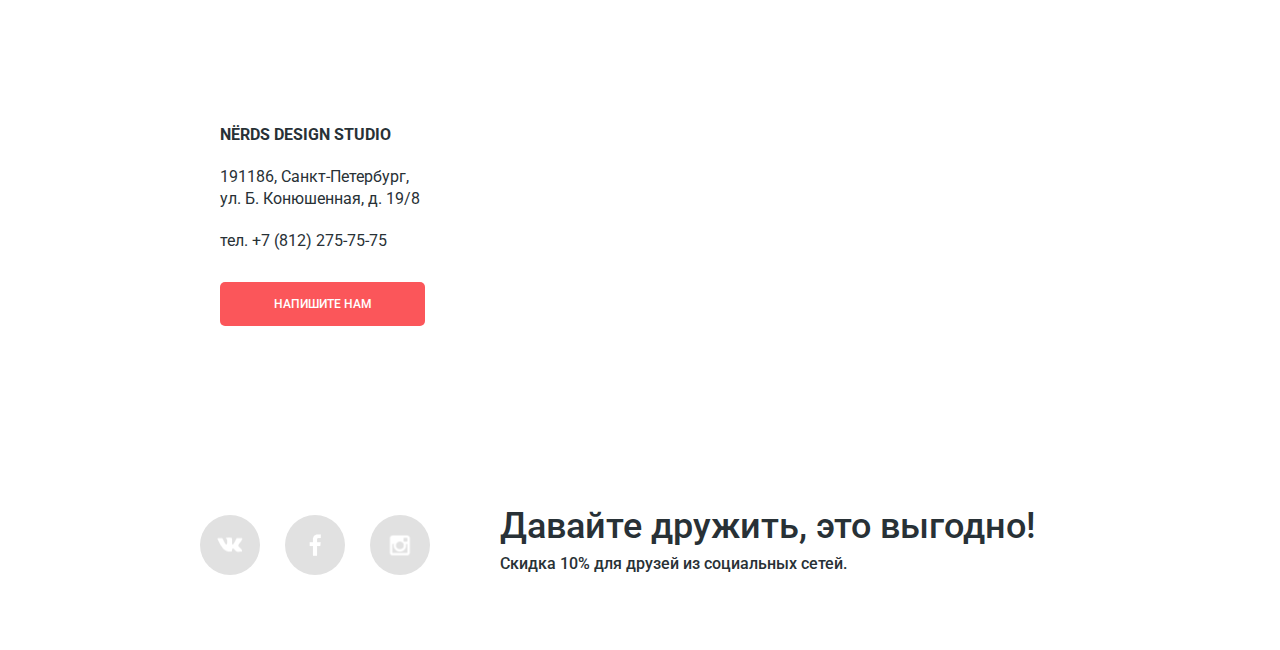
==== commit c0cb713c: "Прогрессивное улучшение" ====
--- a/index.html
+++ b/index.html
@@ -24,7 +24,7 @@
 								<a href="#">Клиенты</a>
 							</li>
 							<li>
-								<a href="#">Магазин</a>
+								<a href="catalog.html">Магазин</a>
 							</li>
 							<li>
 								<a href="#">Контакты</a>
@@ -77,7 +77,7 @@
 					<div class="second-block features-blocks">
 						<img src="img/green-picture.jpg" alt="Картинка приложения" alt="Приложения" width="240" height="124">
 						<h3>Приложения</h3>
-						<p>Покорите топ-10 приложений в AppStore и Google Play</p>
+						<p>Покорите топ-10 приложений в&nbsp;AppStore&nbsp;и Google Play</p>
 						<a class="order-button green-btn" href="#">Заказать</a>	
 					</div>
 					<div class="third-block features-blocks">
@@ -90,7 +90,7 @@
 				<div class="about-us">
 					<div class="block-top clearfix">
 						<div class="we-from">
-							<h1 class="we-from-level">Мы - маленькая, но гордая дизайн-студия из Краснодара</h1>
+							<h1 class="we-from-level">Мы &mdash; маленькая, но гордая дизайн-студия из Краснодара</h1>
 							<p>Исповедуем принципы минимализма и чистоты. Ставим математический 
 							расчет выше креатива. Работаем не покладая рук, как роботы.</p>
 						</div>
@@ -148,8 +148,8 @@
 				</div>
 			</div>
 		</main>
-		<footer class="main-footer clearfix">
-			<div class="container">
+		<footer class="main-footer ">
+			<div class="container clearfix">
 				<div class="footer-social">
 					<a class="social-btn social-btn-vk" href="#">Вконтакте</a>
 			        <a class="social-btn social-btn-fb" href="#">Фейсбук</a>
--- a/css/style.css
+++ b/css/style.css
@@ -130,13 +130,13 @@
 .container{
     width: 880px;
     margin: 0 auto;
-    padding: 0px 10px 0px 10px;
+    padding: 3px 10px 0px 10px;
 }
 
 .main-image{
     width: 140px;
     float: left;
-    margin-top: 30px;
+    margin-top: 25px;
 }
 
 .main-navigation{
@@ -182,8 +182,10 @@
 
 .features-blocks h3{
     margin: 0px;
-    margin-top: 30px;
-    margin-bottom: 30px;
+    margin-top: 26px;
+    margin-bottom: 19px;
+    text-transform: uppercase;
+    font-size: 18px;
 }
 
 .first-block{
@@ -205,8 +207,8 @@
 }
 
 .about-us{
-    padding-top: 60px;
-    padding-bottom: 75px;
+    padding-top: 49px;
+    padding-bottom: 70px;
     margin-bottom: 45px;
     border-bottom: 2px solid #eeeeee;
 }
@@ -238,7 +240,7 @@
 }
 
 .block-top {
-    margin-bottom: 45px;
+    margin-bottom: 28px;
 }
 
 .nets-class:nth-child(1){
@@ -249,12 +251,14 @@
 
 .nets-class:nth-child(2){
    width: calc(100% / 3); 
-   text-align: center;  
+   text-align: center;
+   padding-right: 17px;  
 }
 
 .nets-class:nth-child(3){
    width: calc(100% / 3); 
    text-align: right;
+   padding-right: 17px;
    
 }
 
@@ -275,14 +279,15 @@
 }
 
 .links{
-    padding-bottom: 35px;
+    padding-bottom: 30px;
     border-bottom: 2px solid #eeeeee;
     display: table; width: 100%
 }
 
 .map{
     height: 417px;
-    margin-top: 90px;
+    margin-top: 86px;
+    background: (url)
 }
 
 .google-maps{
@@ -579,7 +584,9 @@
 .slide-property h2{
     max-width: 480px;
     margin: 0px;
-    margin-bottom: 20px;
+    margin-bottom: 17px;
+    padding-top: 28px;
+    line-height: 1;
 }
 
 .shot-banner{
@@ -588,7 +595,7 @@
 
 .main-header{
     background: #eeeeee;
-    margin-bottom: 80px;
+    margin-bottom: 74px;
 }
 
 input[type="radio"]#SlideOne-id:checked ~ .slider-container .image-slide-first,
@@ -601,7 +608,7 @@
     font-size: 16px;
     padding: 0;
     margin: 0;
-    margin-bottom: 30px;
+    margin-bottom: 28px;
     width: 480px;
         font-weight: 500;
 }
@@ -708,7 +715,7 @@
 .features-blocks p{
     font-size: 15px;
     margin: 0px;
-    margin-bottom: 30px;
+    margin-bottom: 25px;
 
 }
 .features-blocks .red-btn:hover{
@@ -744,7 +751,7 @@
 .we-from h1{
     margin: 0px;
     margin-top: 22px;
-    margin-bottom: 20px;
+    margin-bottom: 17px;
 
 }
 
@@ -784,14 +791,14 @@
 .how-work ul{
     padding:0;
     margin: 0;
-    margin-top:30px; 
+    margin-top:22px; 
     font-weight: 500;
 }
 
 .what-make ul{
     padding:0;
     margin: 0;
-     margin-top:30px; 
+     margin-top:22px; 
      font-weight: 500;
 
 }
@@ -811,7 +818,7 @@
 }
 
 .list-class:not(:first-child) {
-    margin-top: 30px;
+    margin-top: 22px;
 }
 
 .list-class::before{
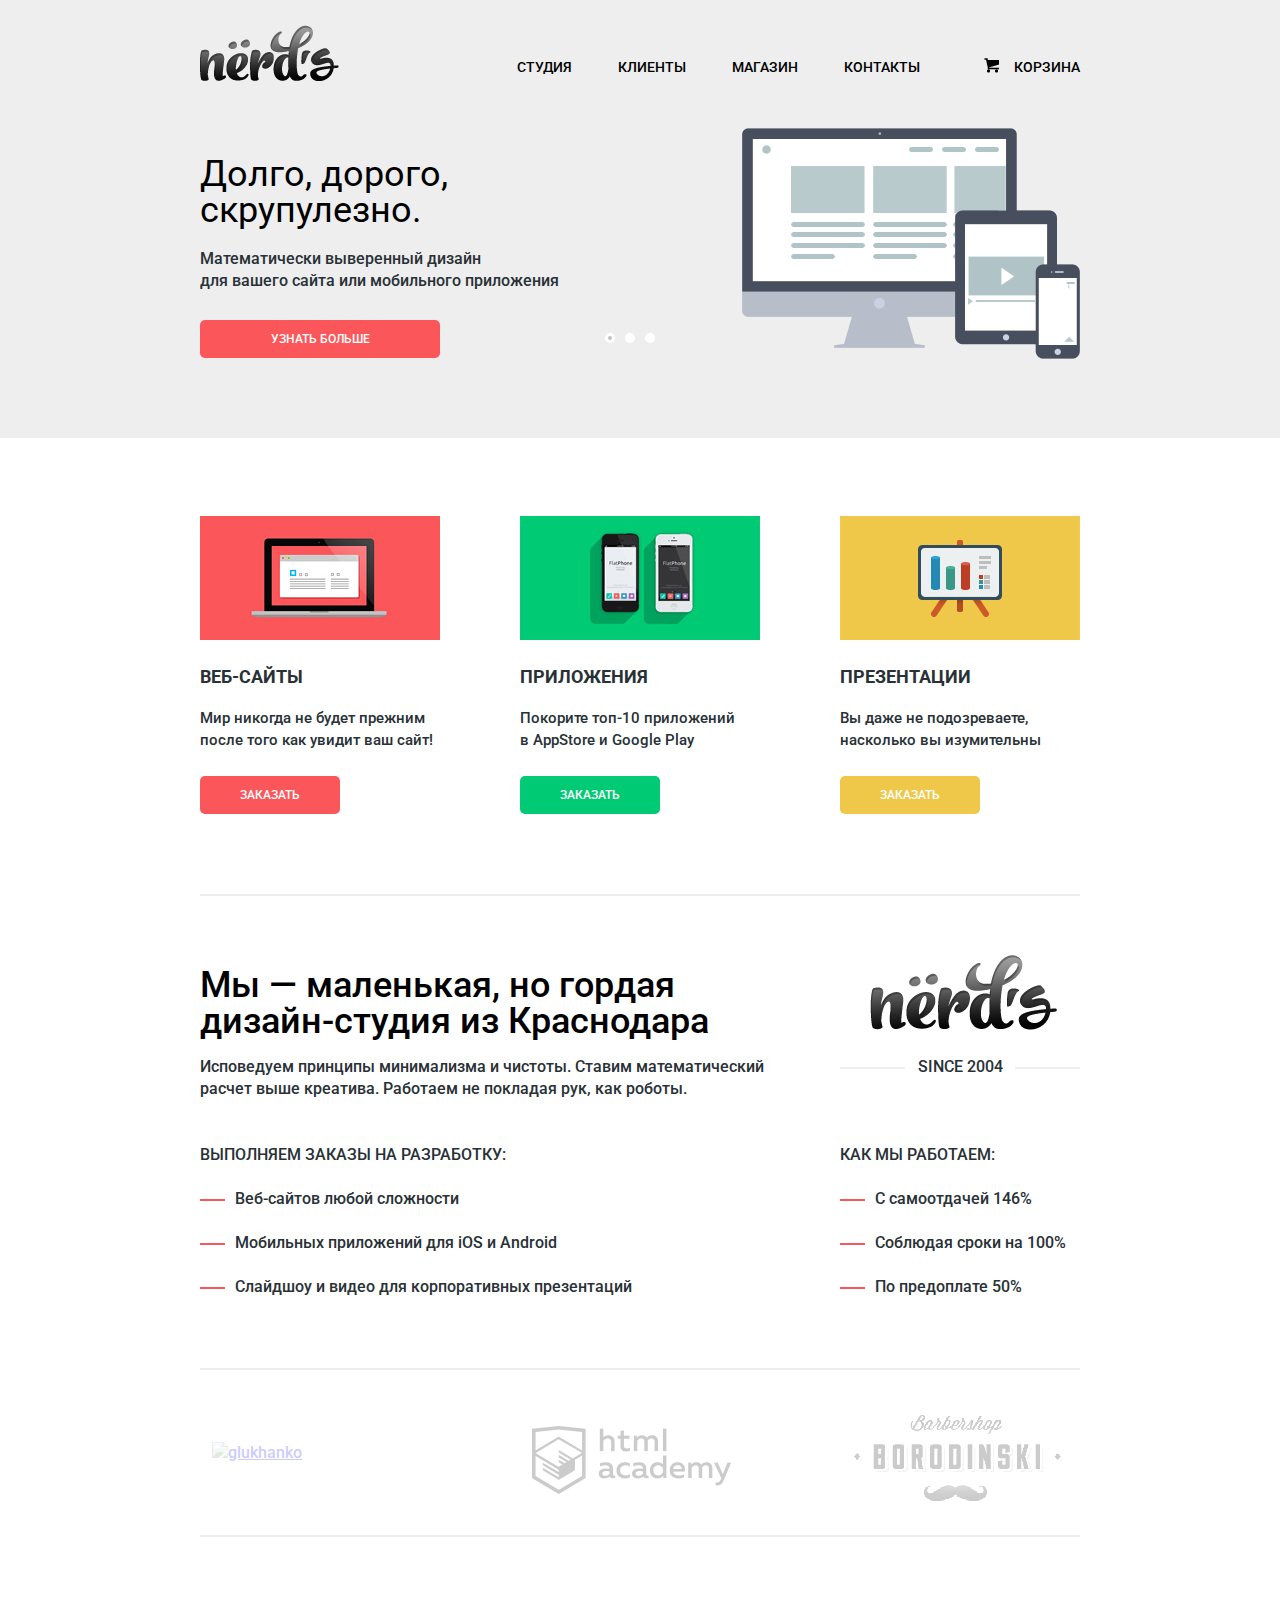
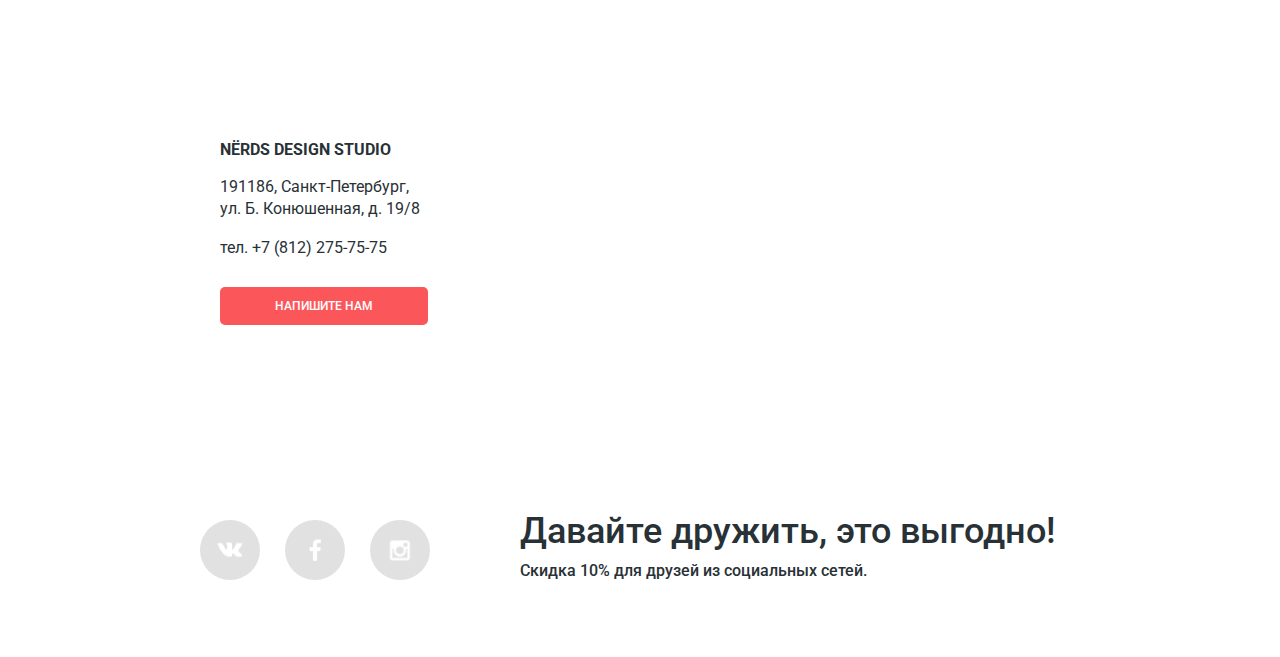
==== commit 340772c7: "Прогрессивное улучшение" ====
--- a/index.html
+++ b/index.html
@@ -8,7 +8,7 @@
 		<link href="https://fonts.googleapis.com/css?family=Roboto:400,500,700&subset=cyrillic,latin" rel="stylesheet">
 		<link rel="stylesheet" type="text/css" href="css/style.css">
 	</head>
-	<body>
+	<body >
 		<header class="main-header">
 			<div class="container clearfix">
 				<div class="top-navigation clearfix">
@@ -41,7 +41,7 @@
 					<input id="SlideThree-id" type="radio" name="category-radio">
 					<div class="slider-container clearfix">
 						<div class="image-slide-first slide-property ">
-							<h2 class="two-level shot-banner">Долго, дорого, скрупулeзно</h2>
+							<h2 class="two-level shot-banner">Долго, дорого, скрупулeзно.</h2>
 							<p>Математически выверенный дизайн для&nbsp;вашего&nbsp;сайта&nbsp;или&nbsp;мобильного&nbsp;приложения</p>
 							<a class="button-more" href="#">Узнать больше</a>
 						</div>
@@ -135,9 +135,7 @@
 			<div class="map clearfix">
 				<iframe class="google-maps" src="https://www.google.com/maps/embed?pb=!1m18!1m12!1m3!1d2627.2774757472325!2d44.623816951015286!3d48.81476697918163!2m3!1f0!2f0!3f0!3m2!1i1024!2i768!4f13.1!3m3!1m2!1s0x0%3A0x0!2zNDjCsDQ4JzUzLjIiTiA0NMKwMzcnMzMuNiJF!5e0!3m2!1sru!2sru!4v1453751775159"  frameborder="0" style="border:0" allowfullscreen>
 				</iframe>
-				<div class="container" style="
-                    margin-top: -440px;
-                    padding-top: 88px">
+				<div class="container container-for-map">
 					<div class="map-adress">
 						<div class="name">NЁRDS DESIGN STUDIO</div>
 						<p>191186, Санкт-Петербург, 
--- a/css/style.css
+++ b/css/style.css
@@ -130,7 +130,7 @@
 .container{
     width: 880px;
     margin: 0 auto;
-    padding: 3px 10px 0px 10px;
+    padding: 0px 10px 0px 10px;
 }
 
 .main-image{
@@ -156,9 +156,12 @@
     margin-top: 60px;
 }
 
+.top-navcat{
+       margin-bottom: 61px;
+
+}
 .top-navigation{
     margin-bottom: 45px;
-
 }
 
 .slide-property{
@@ -246,6 +249,7 @@
 .nets-class:nth-child(1){
     width: calc(100% / 3);
     text-align: left;
+    padding-left: 12px;
 
 }
 
@@ -287,12 +291,21 @@
 .map{
     height: 417px;
     margin-top: 86px;
-    background: (url)
+    background: url("../img/map");
+    background-position: center center;
+    background-repeat: no-repeat;
+    background-size: 880px 417px;
+
+}
+
+.map-cataloque{
+    margin-top: 80px;
 }
 
 .google-maps{
     width: 100%;
     height: 417px;
+    display: block;
 }
 
 .footer-social{
@@ -324,13 +337,14 @@
 }
 
 .content{
-    width: 580px;
-    float: right;
+    width: 560px;
+    float: left;
+    padding-left:20px;
 }
 
 .sort-form{
     margin-bottom: 20px;
-
+    
 }
 .sort-word{
     float: left;
@@ -393,11 +407,12 @@
 }
 
 .features-catalogue{
-    float: left;k
+    float: left;
     width: 240px;
     max-height: 270px;
     margin-right: 80px;
     position: relative;
+ 
 }
 
 .features-catalogue:hover .description{
@@ -415,12 +430,9 @@
 
 .features-catalogue:nth-child(2n) {
   margin-right: 0;
-}
-
-.paginator{
-    margin-bottom: 80px;
-    
-}
+  margin-left:0;
+}
+
 
 .paginator a{
     height: 38px;
@@ -440,6 +452,10 @@
     line-height: 38px;
 }
 
+.paginator-next{
+    width: 110px;
+}
+
 .paginator a:not(:last-child) {
     margin-right: 10px;
 }
@@ -455,17 +471,21 @@
     }
 
 .main-footer{
-    margin-top: 70px;
+    margin-top: 80px;
     padding-bottom: 75px;
 }
 .footer-info p{
     margin-bottom: 0px;
+    margin-top: 0px;
+    margin-top: 18px;
+    padding-left: 20px;
 }
 
 .main-navigation ul{
     margin: 0;
     padding: 0;
     list-style: none;
+    padding-top: 60px;
 }
 
 .main-navigation li {
@@ -481,7 +501,7 @@
 .main-navigation a{
     text-decoration: none;
     display: block;
-    margin-top: 60px;
+    
     color: black;
 
 
@@ -584,7 +604,7 @@
 .slide-property h2{
     max-width: 480px;
     margin: 0px;
-    margin-bottom: 17px;
+    margin-bottom: 20px;
     padding-top: 28px;
     line-height: 1;
 }
@@ -593,9 +613,14 @@
     width: 320px;
 }
 
+.header-cataloque{
+    background: #eeeeee;
+    margin-bottom: 72px;
+}
+
 .main-header{
     background: #eeeeee;
-    margin-bottom: 74px;
+    margin-bottom: 78px;
 }
 
 input[type="radio"]#SlideOne-id:checked ~ .slider-container .image-slide-first,
@@ -655,7 +680,7 @@
     left:50%;
     width:200px;
     height:10px;
-    margin-left:-100px;
+    margin-left:-130px;
     text-align:center;
     z-index:1000;
 }
@@ -745,7 +770,7 @@
 }
 
 .img-nerds{
-    margin-bottom: 30px;
+    margin-bottom: 20px;
 }
 
 .we-from h1{
@@ -788,6 +813,12 @@
     display: inline-block;
     text-align: center;
 }
+
+.img-nerds img{
+    padding-left: 30px;
+        padding-top: 10px;
+}
+
 .how-work ul{
     padding:0;
     margin: 0;
@@ -845,14 +876,14 @@
 }
 
 .container-for-map{
-    margin-top: -428px;
+    margin-top: -417px;
     height: 417px;
     padding-top: 88px;
 }
 
 .map-adress{
     background: white;
-    min-height: 240px;
+    min-height: 212px;
     padding-left: 20px;
     padding-right: 20px;
     max-height: 268px;
@@ -866,12 +897,12 @@
     font-size: 16px;
     width:  210px;
     margin: 0px;
-    margin-bottom: 20px;
+    margin-bottom: 17px;
     font-weight: 400;
 }
 
 .phone{
-    margin-bottom: 30px;
+    margin-bottom: 28px;
     font-weight: 400;
 }
 
@@ -879,9 +910,9 @@
 .read-us{
     text-decoration: none;
     text-transform: uppercase;
-    width: 205px;
-    padding-top: 11px;
-    padding-bottom:11px;
+    width: 208px;
+    padding-top: 8px;
+    padding-bottom:8px;
     border-radius: 5px;
     color: white;
     background: #fb565a;
@@ -969,13 +1000,14 @@
 }
 
 .friend-class{
-    font-size: 36px; 
+    font-size: 36px;
+    padding-left: 20px; 
 }
 
 .name{
     text-transform: uppercase;
     font-weight: 700;
-    margin-bottom: 20px;
+    margin-bottom: 15px;
 }
 
 .header-cataloque{
@@ -987,13 +1019,15 @@
     text-transform: uppercase;
     line-height: 52px;
     text-align: center;
-    padding-left: 110px;
+    padding-left: 100px;
     padding-right: 110px;  
 }
 
 .range-filter h2{
     margin-top: 0px;
     font-weight: 700;
+    margin: 0px;
+    margin-bottom: 12px;
 }
 
 .down{
@@ -1252,8 +1286,8 @@
 
 .features-filter h2{
     margin: 0px;
-    padding-top: 50px;
-    padding-bottom: 20px;
+    padding-top: 45px;
+    padding-bottom: 15px;
     text-transform: uppercase;
     font-weight: 700;
 }
@@ -1268,7 +1302,7 @@
     background: #f1f1f1;
     border: 0px;
     border-radius: 5px;
-    margin-top: 58px;
+    margin-top: 62px;
 }
 
 .show:hover{
@@ -1280,6 +1314,9 @@
      border: 0;
 }
 
+.form-filters{
+    
+}
 .range-filter {
   width: 240px;
  
@@ -1342,7 +1379,7 @@
 .price-controls input {
   font-family: 'Roboto', 'Arial', sans-serif;
   font-size: 16px;
-  width: 60px;
+  width: 57px;
   padding: 8px 10px;
   text-align: center;
   color: #283136;
@@ -1368,7 +1405,7 @@
 
 .main-navigation .active-link span{
     display: block;
-    margin-top: 60px;
+    
 }
 
 .modal-content{
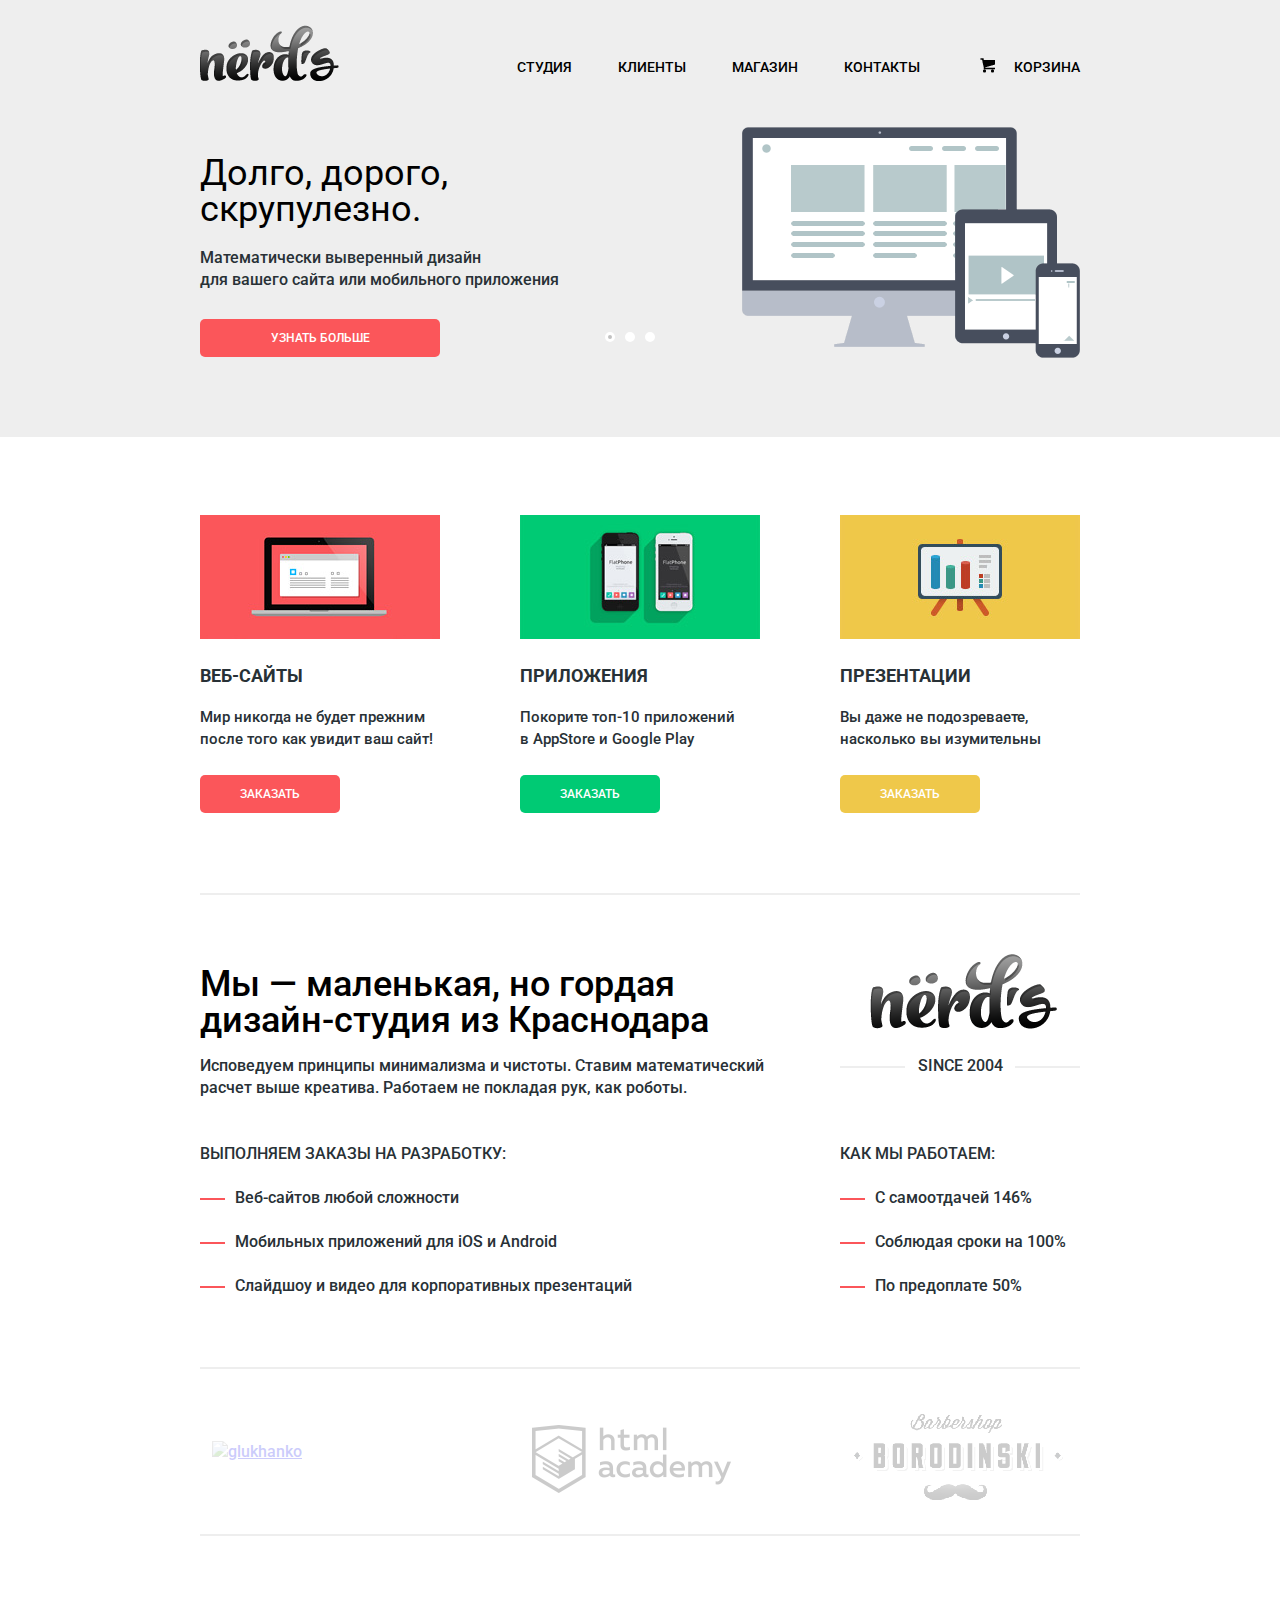
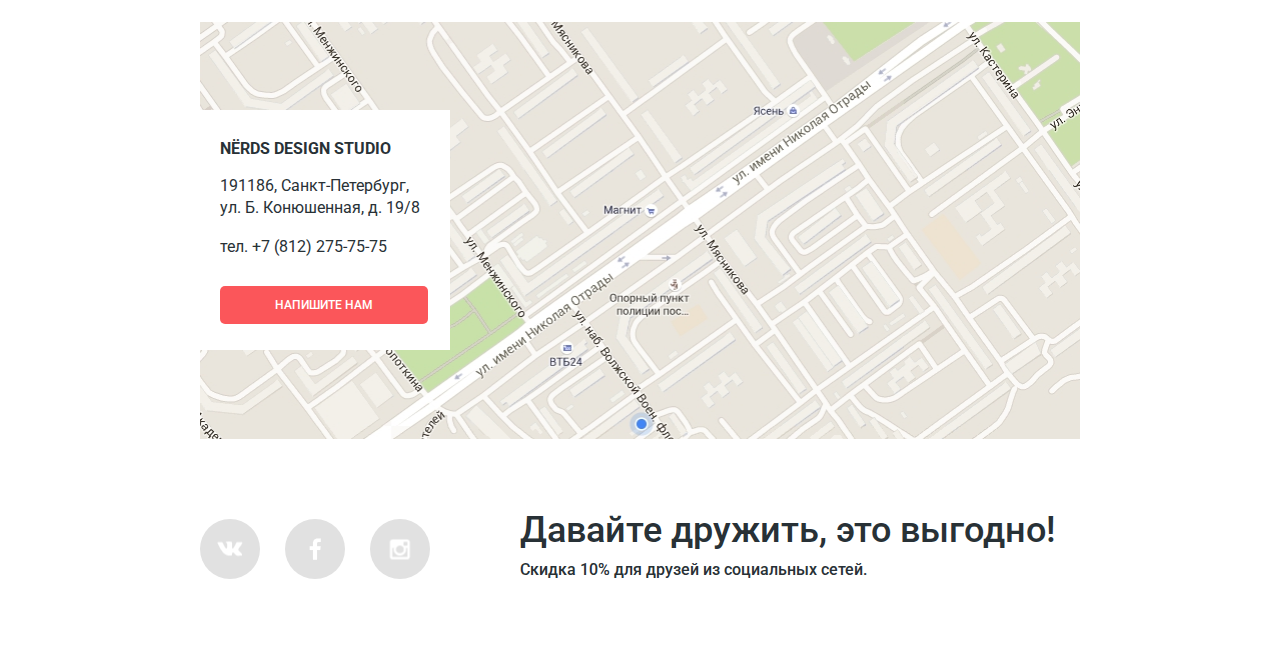
==== commit 2440d4ab: "Прогрессивное улучшение" ====
--- a/index.html
+++ b/index.html
@@ -6,9 +6,9 @@
 		
 		<link rel="stylesheet" type="text/css" href="css/normalize.css">
 		<link href="https://fonts.googleapis.com/css?family=Roboto:400,500,700&subset=cyrillic,latin" rel="stylesheet">
-		<link rel="stylesheet" type="text/css" href="css/style.css">
+		<link rel="stylesheet" type="text/css" href="css/style.min.css">
 	</head>
-	<body >
+	<body>
 		<header class="main-header">
 			<div class="container clearfix">
 				<div class="top-navigation clearfix">
@@ -174,6 +174,6 @@
 		      	<button class="send" type="submit">Отправить</button>
       		</form>
     	</div>
-    	<script src="js/script.js"></script>
+    	<script src="js/script.min.js"></script>
 	</body>
 </html>	--- a/css/style.min.css
+++ b/css/style.min.css
@@ -0,0 +1 @@
+body{font-size:16px;line-height:22px;color:#283136;font-weight:500;font-family:"Roboto",Arial,sans-serif;min-width:900px}.sprite{background-image:url("../img/sprite.png");background-repeat:no-repeat;display:block}.sprite--icon-instagramm{width:21px;height:21px;background-position:-30px -30px}.sprite-icon-basket{width:15px;height:15px;background-position:-30px -111px}.sprite-icon-basket-copy-3{width:15px;height:15px;background-position:-30px -186px}.sprite-icon-facebook{width:12px;height:22px;background-position:-30px -261px}.sprite-icon-vk{width:26px;height:15px;background-position:-30px -343px}.sprite2{background-image:url("../img/sprite2.png");background-repeat:no-repeat;display:block}.sprite2--icon-down-bla{width:11px;height:10px;background-position:-20px -20px}.sprite2--icon-up-bla{width:11px;height:10px;background-position:-20px -70px}.sprite2-icon-down{width:11px;height:10px;background-position:-20px -120px}.sprite2-icon-up{width:11px;height:10px;background-position:-20px -170px}.sprite3{background-image:url("../img/sprite3.png");background-repeat:no-repeat;display:block}.sprite3-check{width:27px;height:23px;background-position:-20px -20px}.sprite3-check0{width:23px;height:23px;background-position:-20px -83px}.sprite3-radio{width:25px;height:25px;background-position:-20px -146px}.sprite3-radio0{width:25px;height:25px;background-position:-20px -211px}h1,h2{font-size:36px;line-height:36px;color:#000;font-weight:400;font-family:"Roboto",Arial,sans-serif}h2{font-size:18px;line-height:30px}.clearfix::after{content:"";display:table;clear:both}.container{width:880px;margin:0 auto;padding:0 10px}.main-image{width:140px;float:left;margin-top:25px}.main-navigation{width:580px;float:left;font-size:0;text-align:right;margin-right:60px}.user-block{width:100px;float:right;font-size:0;position:relative;text-align:right;margin-top:60px}.top-navcat{margin-bottom:61px}.top-navigation{margin-bottom:45px}.slide-property{width:880px}.slider-nav{padding-left:20px}.header-slider{min-height:310px;width:880px;position:relative}.features-blocks{width:240px}.features-blocks h3{margin:26px 0 19px;text-transform:uppercase;font-size:18px}.first-block{float:left;margin-right:80px}.second-block{float:left}.third-block{float:right}.about-us,.features{padding-bottom:80px;border-bottom:2px solid #eee}.about-us{padding-top:49px;padding-bottom:70px;margin-bottom:45px}.we-from{width:590px;float:left;margin-right:20px}.we-from p{margin:0}.logo{width:240px;float:right}.what-make{width:620px;float:left;margin-right:15px}.how-work{width:240px;float:right}.block-top{margin-bottom:28px}.nets-class:nth-child(1){width:calc(100%/3);text-align:left;padding-left:12px}.nets-class:nth-child(2),.nets-class:nth-child(3){width:calc(100%/3);text-align:center;padding-right:17px}.nets-class:nth-child(3){text-align:right}.nets-class{display:table-cell;vertical-align:middle}.link-effects{opacity:.2;display:inline-block;vertical-align:middle}.link-effects:hover{opacity:1;display:inline-block}.links{padding-bottom:30px;border-bottom:2px solid #eee;display:table;width:100%}.map{height:417px;margin-top:86px;background:url("../img/map.jpg");background-position:center center;background-repeat:no-repeat;background-size:880px 417px}.map-cataloque{margin-top:80px}.google-maps{width:100%;height:417px;display:block}.footer-social{width:240px;float:left;position:relative;font-size:0}.footer-info{width:580px;float:right}.welcome{width:auto}.filters{width:240px;float:left;margin-right:60px}img{max-width:100%;height:auto;display:block}.content{width:560px;float:left;padding-left:20px}.sort-form{margin-bottom:20px}.sort-word{float:left;width:105px;text-transform:uppercase;font-size:12px;font-weight:700}.sort a,.sort a:active{text-decoration:none;border-bottom:1px dotted #00ca74;color:#b2b2b2}.sort a:hover{border-bottom:1px solid #00ca74;color:#000}.sort a:active{color:#000;border-bottom:1px solid #fff}.sort{width:355px;margin-right:10px;float:left;margin-top:0;font-size:0;padding-left:0}.sort li:first-child{margin-left:25px}.sort li{display:inline-block;padding:0;vertical-align:top;list-style:none;font-size:12px;text-transform:uppercase;margin:0 40px 0 0}.sort li:last-child{margin-right:0}.sort-button{width:80px;float:right;text-align:right}.features-catalogue{float:left;width:240px;max-height:270px;margin-right:80px;position:relative}.features-catalogue:hover .description{display:block}.features-catalogue:nth-child(n+3){margin-top:80px}.category-article{margin-bottom:80px}.features-catalogue:nth-child(2n){margin-right:0;margin-left:0}.paginator a{height:38px;padding:0 15px;font-size:12px;text-decoration:none;background:#f1f1f1;margin:0;display:inline-block;color:#000;text-transform:uppercase;text-align:center;border-radius:3px;line-height:38px}.paginator-next{width:110px}.paginator a:not(:last-child){margin-right:10px}.paginator a:hover{background:#e5e5e5}.paginator a:active{background:#d5d5d5;box-shadow:inset 0 2px 2px #b5b5b5}.main-footer{margin-top:80px;padding-bottom:75px}.footer-info p{margin-bottom:0;margin-top:18px;padding-left:20px}.main-navigation ul{margin:0;list-style:none;padding:60px 0 0}.main-navigation li,.user-block a{font-size:14px;line-height:1;display:inline-block;text-transform:uppercase}.main-navigation li{vertical-align:top;margin-right:46px}.main-navigation a,.user-block a{text-decoration:none;display:block;color:#000}.user-block a{position:relative;padding-left:30px}.main-navigation li:last-child{margin-right:0}.basket::before{content:"";width:15px;height:15px;left:0;bottom:1px;background-position:-30px -111px;position:absolute;background-image:url("../img/sprite.png")}.basket:hover::before{content:"";width:15px;height:15px;left:0;background-position:-30px -186px;position:absolute;background-image:url("../img/sprite.png")}.basket:active::before{content:"";width:15px;height:15px;left:0;background-position:-30px -111px;position:absolute;opacity:.15;background-image:url("../img/sprite.png")}.basket:hover,.main-navigation a:hover{color:#fb565a}.main-navigation a:active,.user-block:active a{color:#9c9c9c}.image-slide-first{min-height:310px}.slide-property{height:310px;display:none}.slider-container{position:relative}.image-slide-first{background:url("../img/computer-index.png") no-repeat;background-position:top right}.image-slide-second{background:url("../img/calc-index.png") no-repeat;background-position:top right}.image-slide-thrid{background:url("../img/robot-index.png") no-repeat;background-position:top right}.slide-property h2{max-width:480px;margin:0 0 20px;padding-top:28px;line-height:1}.shot-banner{width:320px}.header-cataloque,.main-header{background:#eee;margin-bottom:72px}.main-header{margin-bottom:78px}input[type=radio]#SlideOne-id:checked~.slider-container .image-slide-first,input[type=radio]#SlideThree-id:checked~.slider-container .image-slide-thrid,input[type=radio]#SlideTwo-id:checked~.slider-container .image-slide-second{display:block}.slide-property p{font-size:16px;padding:0;margin:0 0 28px;width:480px;font-weight:500}.slide-property .button-more{text-decoration:none;width:240px;padding-top:13px;padding-bottom:13px;color:#fff;background:#fb565a;display:inline-block;text-align:center;font-size:12px;line-height:1;text-transform:uppercase;border-radius:5px}.slide-property .button-more:hover{background:#d6494d}.slide-property .button-more:active{background:#b63538}.two-level{font-size:36px}.header-slider input{position:absolute;top:0;left:0;opacity:1;width:1;height:1}.slider-nav{position:absolute;bottom:95px;left:50%;width:200px;height:10px;margin-left:-130px;text-align:center;z-index:1000}.slider-nav label{display:inline-block;width:4px;height:4px;margin:0 3px;background:#fff;border:3px solid #fff;vertical-align:top;border-radius:50%;cursor:pointer}#SlideOne-id:checked~.slider-nav label[for=SlideOne-id],#SlideThree-id:checked~.slider-nav label[for=SlideThree-id],#SlideTwo-id:checked~.slider-nav label[for=SlideTwo-id]{background:#c1c1c1}#SlideOne-id:checked~.image-slide-first,#SlideThree-id:checked~.image-slide-thrid,#SlideTwo-id:checked~.image-slide-second{display:block}.features-blocks .order-button{width:140px;padding-top:13px;padding-bottom:13px;font-size:12px;line-height:1;text-transform:uppercase;text-decoration:none;border-radius:5px;color:#fff;display:inline-block;text-align:center}.features-blocks .red-btn{background:#fb565a}.features-blocks .green-btn{background:#00ca74}.features-blocks .yellow-btn{background:#efc84a}.features-blocks p{font-size:15px;margin:0 0 25px}.features-blocks .red-btn:hover{background:#d6494d}.features-blocks .red-btn:active{background:#b63538}.features-blocks .green-btn:hover{background:#01a25e}.features-blocks .green-btn:active{background:#009053}.features-blocks .yellow-btn:hover{background:#d6ae2c}.features-blocks .yellow-btn:active{background:#c09b24}.we-from-level{font-weight:500}.img-nerds{margin-bottom:20px}.we-from h1{margin:22px 0 17px}.since{width:240px;display:inline-block;text-align:center;position:relative;text-transform:uppercase}.since::after,.since::before{content:"";width:65px;height:2px;background:#eee;position:absolute;top:50%}.since::before{left:0}.since::after{right:0}.img-nerds{width:240px;display:inline-block;text-align:center}.img-nerds img{padding-left:30px;padding-top:10px}.how-work ul,.what-make ul{padding:0;margin:22px 0 0;font-weight:500}.headline{text-transform:uppercase;font-size:16px;font-family:'Roboto','Arial',sans-serif;line-height:22px;font-weight:500}.list-class{position:relative;list-style:none;padding-left:35px}.list-class:not(:first-child){margin-top:22px}.list-class::before{content:"";width:25px;height:2px;background:#fb565a;position:absolute;left:0;top:50%}.bottom-string,.how-work span,.what-make span{text-transform:uppercase}.container-for-map{margin-top:-417px;height:417px;padding-top:88px}.map-adress{background:#fff;min-height:212px;padding-left:20px;padding-right:20px;max-height:268px;overflow:hidden;position:relative;padding-top:28px;width:210px}.map-adress p{font-size:16px;width:210px;margin:0 0 17px;font-weight:400}.phone{margin-bottom:28px;font-weight:400}.read-us{text-decoration:none;text-transform:uppercase;width:208px;padding-top:8px;padding-bottom:8px;border-radius:5px;color:#fff;background:#fb565a;display:inline-block;font-size:12px;text-align:center}.read-us:hover{background:#d6494d}.read-us:active{background:#b63538}.social-btn{display:inline-block;width:60px;height:60px;vertical-align:top;background:#e1e1e1;font-size:0;position:relative;border-radius:50%;margin-right:25px}.social-btn::before{content:"";position:absolute;top:50%;left:50%;background-image:url("../img/sprite.png");background-repeat:no-repeat;-webkit-transform:translate(-50%,-50%);transform:translate(-50%,-50%)}.social-btn-vk::before{width:26px;height:15px;background-position:-30px -343px}.social-btn-fb::before{width:12px;height:22px;background-position:-30px -261px}.social-btn-inst::before{width:21px;height:21px;background-position:-30px -30px}.footer-social a:last-child{margin-right:0}.social-btn-fb:hover,.social-btn-inst:hover,.social-btn-vk:hover{background:#fb565a}.social-btn-fb:active,.social-btn-inst:active,.social-btn-vk:active{background:#d6494d}.friend-class{font-size:36px;padding-left:20px}.name{text-transform:uppercase;font-weight:700;margin-bottom:15px}.header-cataloque{min-height:330px}.welcome{font-size:40px;text-transform:uppercase;line-height:52px;text-align:center;padding-left:100px;padding-right:110px}.range-filter h2{font-weight:700;margin:0 0 12px}.down,.down:hover{background-image:url("../img/sprite2.png");width:11px;height:10px;background-position:-20px -20px;display:inline-block;background-repeat:no-repeat;opacity:.3}.active-down{width:11px;height:10px;background-position:-20px -120px;opacity:1}.down:active,.top,.top:active,.top:hover{background-image:url("../img/sprite2.png");width:11px;height:10px;display:inline-block;background-repeat:no-repeat}.down:active{background-position:-20px -20px;opacity:1}.top,.top:active,.top:hover{background-position:-20px -70px;opacity:.3}.top:active{opacity:1}.description{width:200px;height:200px;background:#fff;color:#000;position:absolute;bottom:20px;left:20px;display:none}.price-btn{width:140px;font-size:18px;text-transform:uppercase;line-height:1;color:#fff;padding-top:10px;padding-bottom:10px;text-align:center;background:#fb565a;display:inline-block;border-radius:5px;text-decoration:none;position:absolute;left:30px;bottom:30px}.price-btn:hover{background:#d6494d}.price-btn:active{background:#b63538}.description h2{text-transform:uppercase;text-align:center;padding:35px 0 15px;line-height:1;margin:0}.description p{font-size:14px;text-align:center;line-height:18px;margin:0;padding:0 21px 30px;display:inline-block}.banner{width:240px;height:30px;background:#797979;border-radius-top:5px;opacity:.1;border-radius-left:5px;position:relative;border-top-left-radius:5px;border-top-right-radius:5px}.features-catalogue:hover .banner{opacity:1}.banner-bolls{width:10px;height:10px;border-radius:50%;background:#fff;top:10px;left:13px;position:absolute}.banner-bolls::after,.banner-bolls::before{content:"";width:10px;height:10px;border-radius:50%;background:#fff;top:0;left:18px;position:absolute}.banner-bolls::before{left:36px}#for-adaptive:checked~label[for=for-adaptive] .radio_btn,#for-fixed:checked~label[for=for-fixed] .radio_btn,#for-rubber:checked~label[for=for-rubber] .radio_btn{background:url(../img/sprite3.png);background-position:-20px -146px;cursor:pointer;vertical-align:middle}input[type=checkbox]:disabled+label,input[type=radio]:disabled+label{opacity:.4}.radio_btn,input[type=checkbox]+label span{display:inline-block;vertical-align:middle;background:url("../img/sprite3.png");cursor:pointer}.radio_btn{background-position:-20px -211px;width:25px;height:25px}input[type=checkbox]+label span{width:27px;height:23px;background-position:-20px -83px}input[type=checkbox]:checked+label span{background:url("../img/sprite3.png");background-position:-20px -20px}input[type=checkbox],input[type=radio]{display:none}.input-filter{margin-bottom:15px}.input-filter label{padding:0;font-size:16px;line-height:20px;display:inline-block}.input-filter label span{padding-right:10px}.basket-div,.rubber-div{margin-bottom:0}.features-filter h2{margin:0;padding-top:45px;padding-bottom:15px;text-transform:uppercase;font-weight:700}.show{width:155px;font-size:12px;text-transform:uppercase;line-height:1;padding-top:13px;padding-bottom:13px;background:#f1f1f1;border:0;border-radius:5px;margin-top:62px}.show:hover{background:#e5e5e5}.show:active{background:#d5d5d5;box-shadow:inset 0 2px 2px #b5b5b5;border:0}.range-filter{width:240px;text-transform:uppercase}.range-controls{position:relative;height:41px;padding-top:39px;padding-right:20px;padding-left:20px;margin-bottom:15px;border-radius:5px;background:#f1f1f1}.range-controls .scale{height:2px;background:#d7dcde}.range-controls .bar{width:70%;height:2px;background:#00ca74}.range-controls .toggle{position:absolute;top:30px;left:0;width:4px;height:4px;cursor:pointer;border:8px solid #fff;border-radius:50%;background:#ababab;box-shadow:0 2px 1px 0 #cfcfcf}.range-controls .toggle-min{left:20px}.range-controls .toggle-max{left:145px}.price-controls{font-size:0}.price-controls label{display:inline-block;width:50%;font-size:16px}.price-controls input{font-family:'Roboto','Arial',sans-serif;font-size:16px;width:57px;padding:8px 10px;text-align:center;color:#283136;border:none;border-radius:5px;outline:none;background:#f1f1f1;margin-left:10px}.max-price{text-align:right}.main-navigation .active-link{border-bottom:2px solid #fb565a;padding-bottom:5px}.main-navigation .active-link a:hover{color:#000}.main-navigation .active-link span{display:block}.modal-content{display:none;width:462px;padding:50px 85px;background:#fff;color:#000;-webkit-transform:translateX(-50%);transform:translateX(-50%);box-shadow:0 30px 70px 10px #283136;position:fixed;top:50%;left:50%;-webkit-transform:translate(-50%,-50%);transform:translate(-50%,-50%)}.modal-content-show{display:block;-webkit-animation-name:zoomInDown;animation-name:zoomInDown;-webkit-animation-duration:1s;animation-duration:1s;-webkit-animation-fill-mode:both;animation-fill-mode:both}.modal-content-close{width:40px;height:40px;font-size:0;background-color:#fb565a;border-radius:50%;border:0;outline:0;cursor:pointer;position:absolute;top:5px;right:5px}.modal-content-close::after,.modal-content-close::before{content:"";position:absolute;width:25px;height:5px;background-color:#fff;border-radius:1px;top:17px;right:8px}.modal-content-close::before{-webkit-transform:rotate(45deg);transform:rotate(45deg)}.modal-content-close::after{-webkit-transform:rotate(-45deg);transform:rotate(-45deg)}.name-modal{width:220px;float:left}.email,.name-modal,.text-letter-form{display:inline-block;font-size:16px}.email{float:right;width:220px}.text-letter-form{width:460px;margin-top:20px}.login-form{font-size:0}.icon-user{width:186px;height:38px;border:2px solid #d7dcde;border-radius:5px}.icon-user::-webkit-input-placeholder{color:#000}.icon-user:-moz-placeholder,.icon-user::-moz-placeholder{color:#000}.icon-user:-ms-input-placeholder{color:#000}.icon-email::-webkit-input-placeholder{color:#000}.icon-email:-moz-placeholder,.icon-email::-moz-placeholder{color:#000}.icon-email:-ms-input-placeholder{color:#000}.icon-text::-webkit-input-placeholder{color:#000}.icon-text:-moz-placeholder,.icon-text::-moz-placeholder{color:#000}.icon-text:-ms-input-placeholder{color:#000}.icon-email,.icon-text{border:2px solid #d7dcde;border-radius:5px}.icon-email{height:38px;width:186px}.icon-text{width:426px;min-height:115px}.email span,.name-modal span,.text-letter-form span{padding:0;margin:0 0 10px;display:inline-block}.login-form input[type=email],.login-form input[type=text]{margin:0;padding:11px 15px;font-size:12px;line-height:1;font-family:"Roboto",Arial,sans-serif;color:#000;text-transform:uppercase;box-sizing:border-box;width:220px}.login-form textarea[type=text],.send{width:460px;font-size:12px;line-height:1;font-family:"Roboto",Arial,sans-serif;text-transform:uppercase}.login-form textarea[type=text]{margin:0;padding:11px 15px;box-sizing:border-box;color:#000}.send{display:inline-block;padding-top:13px;padding-bottom:13px;text-align:center;background-color:#fb565a;color:#fff;border:0;margin-top:48px;border-radius:5px}.send:hover{background-color:#d6494d}.send:active{background:#b63538;box-shadow:inset 0 5px 0 #9b2d30}.label-modal{font-size:16px;font-weight:500}.send:active,input,textarea{outline:none}.effect-modal input:focus{border:2px solid #56bffb;border-radius:5px}.effect-modal input:hover,.effect-modal textarea:hover{border:2px solid #a2a9ac;border-radius:5px}.effect-modal textarea:focus{border:2px solid #56bffb;border-radius:5px}@-webkit-keyframes zoomInDown{0%{opacity:0;-webkit-transform:scale3d(.1,.1,.1) translate3d(0,-1000px,0);transform:scale3d(.1,.1,.1) translate3d(0,-1000px,0);-webkit-animation-timing-function:cubic-bezier(.55,.055,.675,.19);animation-timing-function:cubic-bezier(.55,.055,.675,.19)}60%{opacity:1;-webkit-transform:scale3d(.475,.475,.475) translate3d(0,60px,0);transform:scale3d(.475,.475,.475) translate3d(0,60px,0);-webkit-animation-timing-function:cubic-bezier(.175,.885,.32,1);animation-timing-function:cubic-bezier(.175,.885,.32,1)}}@keyframes zoomInDown{0%{opacity:0;-webkit-transform:scale3d(.1,.1,.1) translate3d(0,-1000px,0);transform:scale3d(.1,.1,.1) translate3d(0,-1000px,0);-webkit-animation-timing-function:cubic-bezier(.55,.055,.675,.19);animation-timing-function:cubic-bezier(.55,.055,.675,.19)}60%{opacity:1;-webkit-transform:scale3d(.475,.475,.475) translate3d(0,60px,0);transform:scale3d(.475,.475,.475) translate3d(0,60px,0);-webkit-animation-timing-function:cubic-bezier(.175,.885,.32,1);animation-timing-function:cubic-bezier(.175,.885,.32,1)}}.zoomInDown{-webkit-animation-name:zoomInDown;animation-name:zoomInDown;-webkit-animation-duration:1s;animation-duration:1s;-webkit-animation-fill-mode:both;animation-fill-mode:both}@-webkit-keyframes input-shake{0%,to{-webkit-transform:scale3d(1,1,1);transform:scale3d(1,1,1)}10%,20%{-webkit-transform:scale3d(.9,.9,.9) rotate3d(0,0,1,-3deg);transform:scale3d(.9,.9,.9) rotate3d(0,0,1,-3deg)}30%,50%,70%,90%{-webkit-transform:scale3d(1.1,1.1,1.1) rotate3d(0,0,1,3deg);transform:scale3d(1.1,1.1,1.1) rotate3d(0,0,1,3deg)}40%,60%,80%{-webkit-transform:scale3d(1.1,1.1,1.1) rotate3d(0,0,1,-3deg);transform:scale3d(1.1,1.1,1.1) rotate3d(0,0,1,-3deg)}}@keyframes input-shake{0%,to{-webkit-transform:scale3d(1,1,1);transform:scale3d(1,1,1)}10%,20%{-webkit-transform:scale3d(.9,.9,.9) rotate3d(0,0,1,-3deg);transform:scale3d(.9,.9,.9) rotate3d(0,0,1,-3deg)}30%,50%,70%,90%{-webkit-transform:scale3d(1.1,1.1,1.1) rotate3d(0,0,1,3deg);transform:scale3d(1.1,1.1,1.1) rotate3d(0,0,1,3deg)}40%,60%,80%{-webkit-transform:scale3d(1.1,1.1,1.1) rotate3d(0,0,1,-3deg);transform:scale3d(1.1,1.1,1.1) rotate3d(0,0,1,-3deg)}}.input-shake{-webkit-animation-name:input-shake;animation-name:input-shake;-webkit-animation-duration:1s;animation-duration:1s;-webkit-animation-fill-mode:both;animation-fill-mode:both}
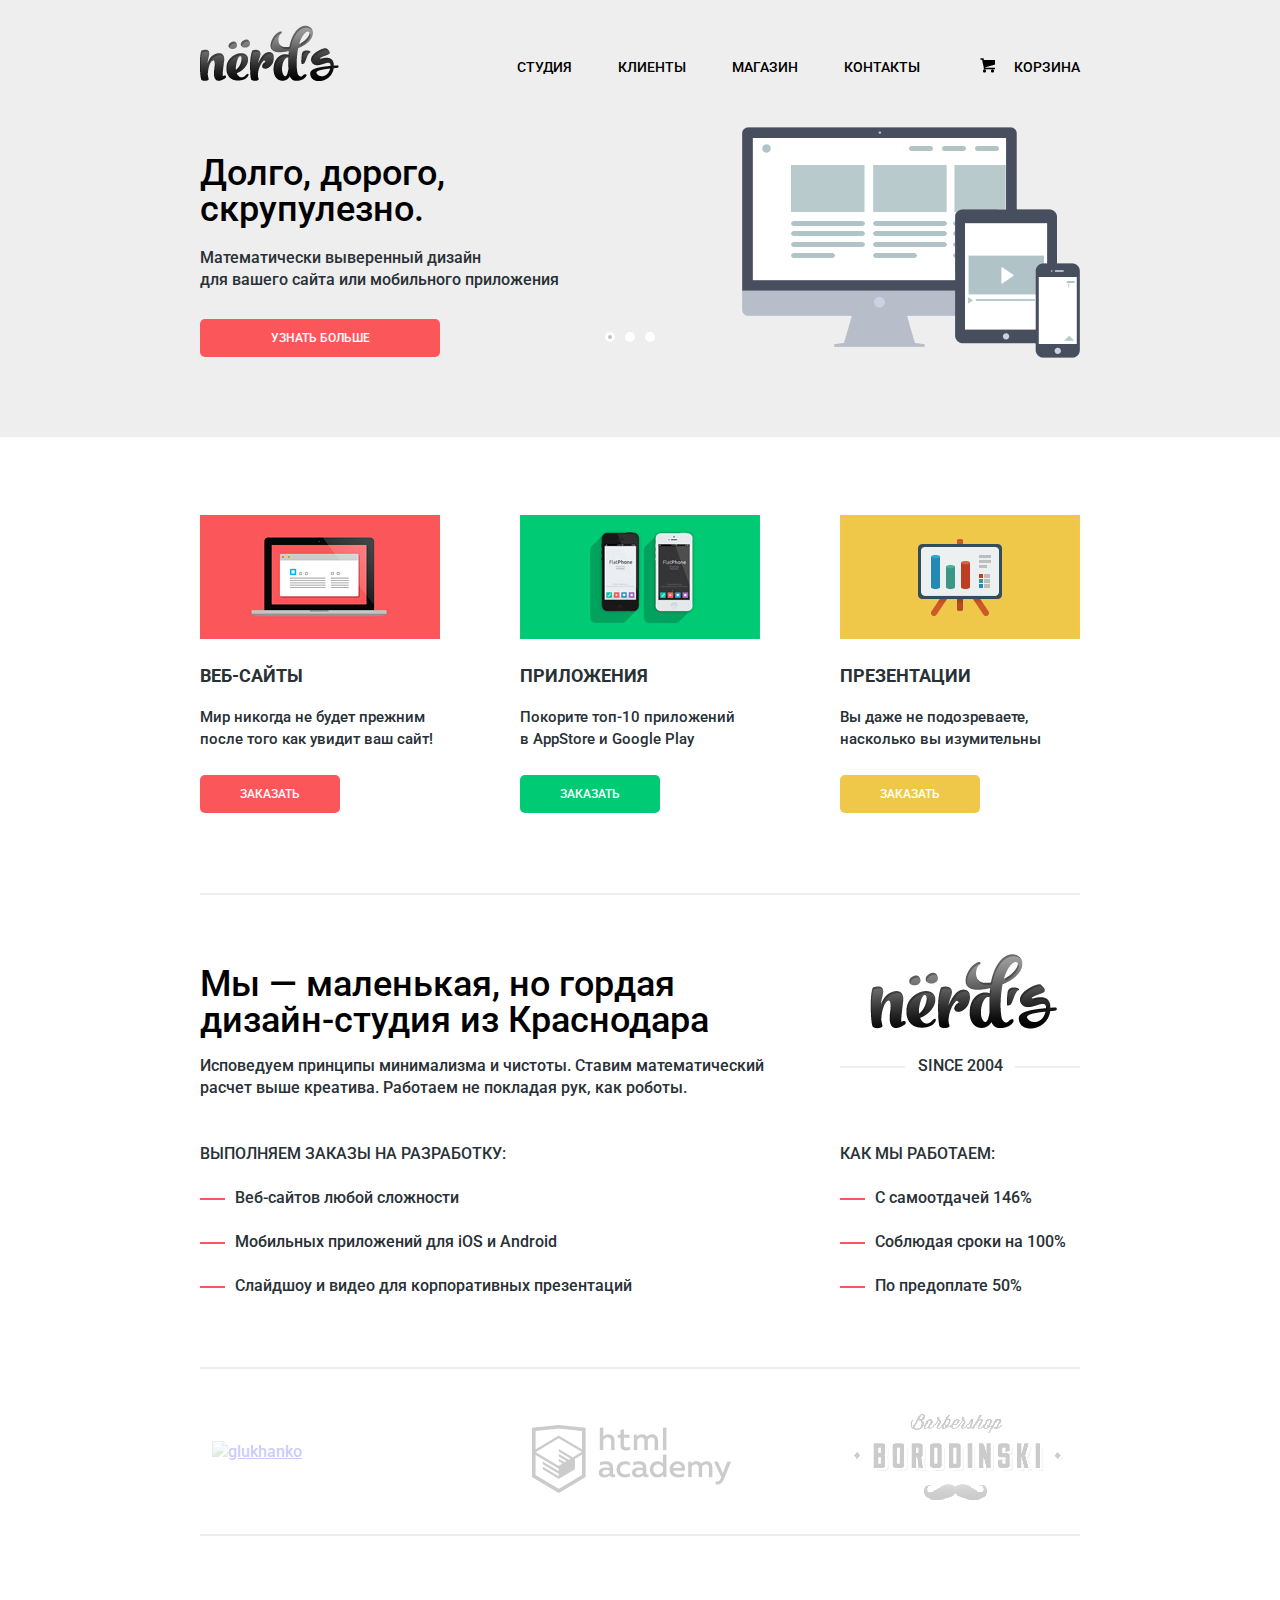
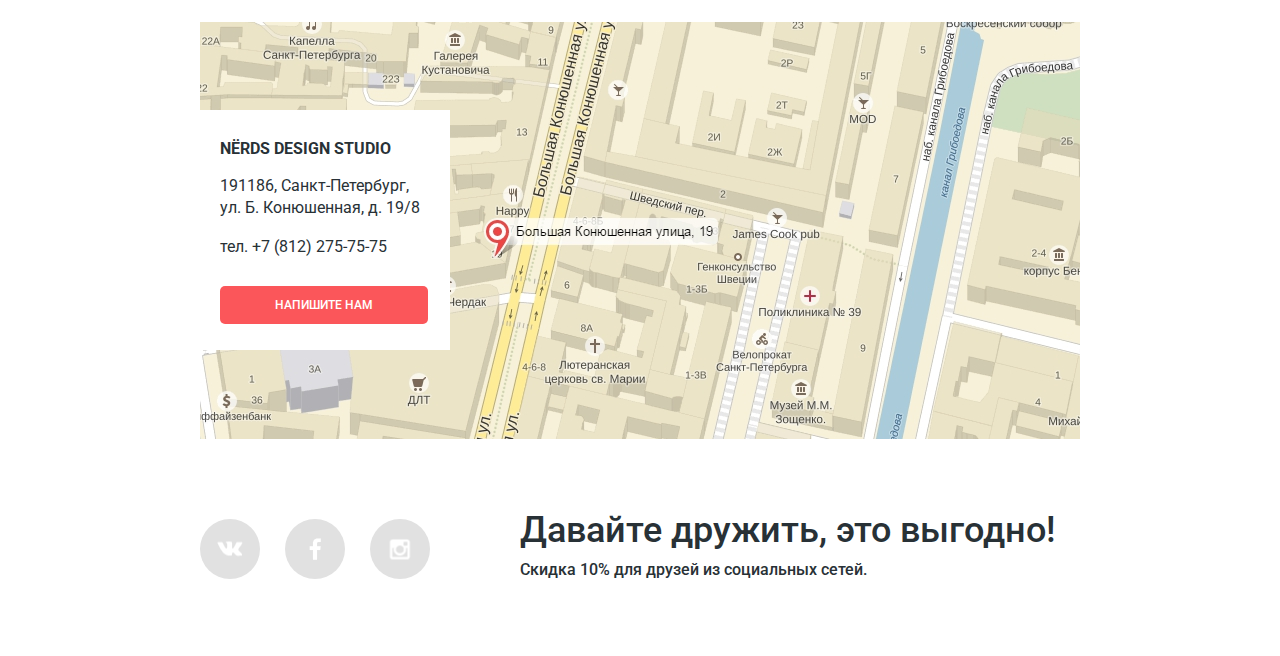
==== commit 96b8b9c2: "Проверка итогового макета" ====
--- a/index.html
+++ b/index.html
@@ -3,7 +3,6 @@
 	<head>
 		<meta charset="utf-8">
 		<title> Нёрдс главная</title>
-		
 		<link rel="stylesheet" type="text/css" href="css/normalize.css">
 		<link href="https://fonts.googleapis.com/css?family=Roboto:400,500,700&subset=cyrillic,latin" rel="stylesheet">
 		<link rel="stylesheet" type="text/css" href="css/style.min.css">
@@ -58,7 +57,7 @@
 						</div>
 					</div>
 					<div class="slider-nav ">
-						<label class="radio-class radio-class-1" for="SlideOne-id"></label checked>
+						<label class="radio-class radio-class-1" for="SlideOne-id"></label>
 						<label class="radio-class radio-class-2" for="SlideTwo-id"></label>
 						<label class="radio-class radio-class-3" for="SlideThree-id"></label>
 					</div>
@@ -69,19 +68,19 @@
 			<div class="container">
 				<section class="features clearfix">
 					<div class="first-block features-blocks">
-						<img src="img/red-picture.jpg" alt="Картинка сайта" alt="Веб-сайты" width="240" height="124">
+						<img src="img/red-picture.jpg" alt="Веб-сайты" width="240" height="124">
 						<h3>Веб-сайты</h3>
 						<p>Мир никогда не будет прежним после того как увидит ваш сайт!</p>
 						<a class="order-button red-btn" href="#">Заказать</a>
 					</div>
 					<div class="second-block features-blocks">
-						<img src="img/green-picture.jpg" alt="Картинка приложения" alt="Приложения" width="240" height="124">
+						<img src="img/green-picture.jpg" alt="Приложения" width="240" height="124">
 						<h3>Приложения</h3>
 						<p>Покорите топ-10 приложений в&nbsp;AppStore&nbsp;и Google Play</p>
 						<a class="order-button green-btn" href="#">Заказать</a>	
 					</div>
 					<div class="third-block features-blocks">
-						<img src="img/yellow-picture.jpg" alt="Картинка приложения" alt="Презентации" width="240" height="124">
+						<img src="img/yellow-picture.jpg" alt="Презентации" width="240" height="124">
 						<h3>Презентации</h3>
 						<p>Вы даже не подозреваете, насколько вы изумительны</p>
 						<a class="order-button yellow-btn" href="#">Заказать</a>	
@@ -133,7 +132,7 @@
 				</div>
 			</div>
 			<div class="map clearfix">
-				<iframe class="google-maps" src="https://www.google.com/maps/embed?pb=!1m18!1m12!1m3!1d2627.2774757472325!2d44.623816951015286!3d48.81476697918163!2m3!1f0!2f0!3f0!3m2!1i1024!2i768!4f13.1!3m3!1m2!1s0x0%3A0x0!2zNDjCsDQ4JzUzLjIiTiA0NMKwMzcnMzMuNiJF!5e0!3m2!1sru!2sru!4v1453751775159"  frameborder="0" style="border:0" allowfullscreen>
+				<iframe class="google-maps" src="https://www.google.com/maps/embed?pb=!1m18!1m12!1m3!1d2627.2774757472325!2d44.623816951015286!3d48.81476697918163!2m3!1f0!2f0!3f0!3m2!1i1024!2i768!4f13.1!3m3!1m2!1s0x0%3A0x0!2zNDjCsDQ4JzUzLjIiTiA0NMKwMzcnMzMuNiJF!5e0!3m2!1sru!2sru!4v1453751775159" style="border:0" allowfullscreen>
 				</iframe>
 				<div class="container container-for-map">
 					<div class="map-adress">
@@ -161,7 +160,7 @@
 		</footer>
 		<div class="modal-content">
       		<button class="modal-content-close" type="button" title="Закрыть">Закрыть</button>
-      		<form class="login-form" action="#" metod="post">
+      		<form class="login-form" action="#" method="post">
       			<div class="name-modal effect-modal">
 		      		<label for="name-id">Ваше имя:</label><input id="name-id" class="icon-user" type="text" name="names" placeholder="Представьтесь, пожалуйста">
 	      		</div>
@@ -169,7 +168,7 @@
 		      		<label for="email">Ваш e-mail:</label><input id="email" class="icon-email" type="email"  name="email" placeholder="Для отправки ответа">
 	      		</div>
 	      		<div class="text-letter-form effect-modal">
-		      		<label for="label-modal">Текст письма:</label><textarea id="label-modal" class="icon-text" type="text" name="letter" placeholder="В свободной форме"></textarea>
+		      		<label for="label-modal">Текст письма:</label><textarea id="label-modal" class="icon-text" name="letter" placeholder="В свободной форме"></textarea>
 		      	</div>
 		      	<button class="send" type="submit">Отправить</button>
       		</form>
--- a/css/style.min.css
+++ b/css/style.min.css
@@ -1 +1 @@
-body{font-size:16px;line-height:22px;color:#283136;font-weight:500;font-family:"Roboto",Arial,sans-serif;min-width:900px}.sprite{background-image:url("../img/sprite.png");background-repeat:no-repeat;display:block}.sprite--icon-instagramm{width:21px;height:21px;background-position:-30px -30px}.sprite-icon-basket{width:15px;height:15px;background-position:-30px -111px}.sprite-icon-basket-copy-3{width:15px;height:15px;background-position:-30px -186px}.sprite-icon-facebook{width:12px;height:22px;background-position:-30px -261px}.sprite-icon-vk{width:26px;height:15px;background-position:-30px -343px}.sprite2{background-image:url("../img/sprite2.png");background-repeat:no-repeat;display:block}.sprite2--icon-down-bla{width:11px;height:10px;background-position:-20px -20px}.sprite2--icon-up-bla{width:11px;height:10px;background-position:-20px -70px}.sprite2-icon-down{width:11px;height:10px;background-position:-20px -120px}.sprite2-icon-up{width:11px;height:10px;background-position:-20px -170px}.sprite3{background-image:url("../img/sprite3.png");background-repeat:no-repeat;display:block}.sprite3-check{width:27px;height:23px;background-position:-20px -20px}.sprite3-check0{width:23px;height:23px;background-position:-20px -83px}.sprite3-radio{width:25px;height:25px;background-position:-20px -146px}.sprite3-radio0{width:25px;height:25px;background-position:-20px -211px}h1,h2{font-size:36px;line-height:36px;color:#000;font-weight:400;font-family:"Roboto",Arial,sans-serif}h2{font-size:18px;line-height:30px}.clearfix::after{content:"";display:table;clear:both}.container{width:880px;margin:0 auto;padding:0 10px}.main-image{width:140px;float:left;margin-top:25px}.main-navigation{width:580px;float:left;font-size:0;text-align:right;margin-right:60px}.user-block{width:100px;float:right;font-size:0;position:relative;text-align:right;margin-top:60px}.top-navcat{margin-bottom:61px}.top-navigation{margin-bottom:45px}.slide-property{width:880px}.slider-nav{padding-left:20px}.header-slider{min-height:310px;width:880px;position:relative}.features-blocks{width:240px}.features-blocks h3{margin:26px 0 19px;text-transform:uppercase;font-size:18px}.first-block{float:left;margin-right:80px}.second-block{float:left}.third-block{float:right}.about-us,.features{padding-bottom:80px;border-bottom:2px solid #eee}.about-us{padding-top:49px;padding-bottom:70px;margin-bottom:45px}.we-from{width:590px;float:left;margin-right:20px}.we-from p{margin:0}.logo{width:240px;float:right}.what-make{width:620px;float:left;margin-right:15px}.how-work{width:240px;float:right}.block-top{margin-bottom:28px}.nets-class:nth-child(1){width:calc(100%/3);text-align:left;padding-left:12px}.nets-class:nth-child(2),.nets-class:nth-child(3){width:calc(100%/3);text-align:center;padding-right:17px}.nets-class:nth-child(3){text-align:right}.nets-class{display:table-cell;vertical-align:middle}.link-effects{opacity:.2;display:inline-block;vertical-align:middle}.link-effects:hover{opacity:1;display:inline-block}.links{padding-bottom:30px;border-bottom:2px solid #eee;display:table;width:100%}.map{height:417px;margin-top:86px;background:url("../img/map.jpg");background-position:center center;background-repeat:no-repeat;background-size:880px 417px}.map-cataloque{margin-top:80px}.google-maps{width:100%;height:417px;display:block}.footer-social{width:240px;float:left;position:relative;font-size:0}.footer-info{width:580px;float:right}.welcome{width:auto}.filters{width:240px;float:left;margin-right:60px}img{max-width:100%;height:auto;display:block}.content{width:560px;float:left;padding-left:20px}.sort-form{margin-bottom:20px}.sort-word{float:left;width:105px;text-transform:uppercase;font-size:12px;font-weight:700}.sort a,.sort a:active{text-decoration:none;border-bottom:1px dotted #00ca74;color:#b2b2b2}.sort a:hover{border-bottom:1px solid #00ca74;color:#000}.sort a:active{color:#000;border-bottom:1px solid #fff}.sort{width:355px;margin-right:10px;float:left;margin-top:0;font-size:0;padding-left:0}.sort li:first-child{margin-left:25px}.sort li{display:inline-block;padding:0;vertical-align:top;list-style:none;font-size:12px;text-transform:uppercase;margin:0 40px 0 0}.sort li:last-child{margin-right:0}.sort-button{width:80px;float:right;text-align:right}.features-catalogue{float:left;width:240px;max-height:270px;margin-right:80px;position:relative}.features-catalogue:hover .description{display:block}.features-catalogue:nth-child(n+3){margin-top:80px}.category-article{margin-bottom:80px}.features-catalogue:nth-child(2n){margin-right:0;margin-left:0}.paginator a{height:38px;padding:0 15px;font-size:12px;text-decoration:none;background:#f1f1f1;margin:0;display:inline-block;color:#000;text-transform:uppercase;text-align:center;border-radius:3px;line-height:38px}.paginator-next{width:110px}.paginator a:not(:last-child){margin-right:10px}.paginator a:hover{background:#e5e5e5}.paginator a:active{background:#d5d5d5;box-shadow:inset 0 2px 2px #b5b5b5}.main-footer{margin-top:80px;padding-bottom:75px}.footer-info p{margin-bottom:0;margin-top:18px;padding-left:20px}.main-navigation ul{margin:0;list-style:none;padding:60px 0 0}.main-navigation li,.user-block a{font-size:14px;line-height:1;display:inline-block;text-transform:uppercase}.main-navigation li{vertical-align:top;margin-right:46px}.main-navigation a,.user-block a{text-decoration:none;display:block;color:#000}.user-block a{position:relative;padding-left:30px}.main-navigation li:last-child{margin-right:0}.basket::before{content:"";width:15px;height:15px;left:0;bottom:1px;background-position:-30px -111px;position:absolute;background-image:url("../img/sprite.png")}.basket:hover::before{content:"";width:15px;height:15px;left:0;background-position:-30px -186px;position:absolute;background-image:url("../img/sprite.png")}.basket:active::before{content:"";width:15px;height:15px;left:0;background-position:-30px -111px;position:absolute;opacity:.15;background-image:url("../img/sprite.png")}.basket:hover,.main-navigation a:hover{color:#fb565a}.main-navigation a:active,.user-block:active a{color:#9c9c9c}.image-slide-first{min-height:310px}.slide-property{height:310px;display:none}.slider-container{position:relative}.image-slide-first{background:url("../img/computer-index.png") no-repeat;background-position:top right}.image-slide-second{background:url("../img/calc-index.png") no-repeat;background-position:top right}.image-slide-thrid{background:url("../img/robot-index.png") no-repeat;background-position:top right}.slide-property h2{max-width:480px;margin:0 0 20px;padding-top:28px;line-height:1}.shot-banner{width:320px}.header-cataloque,.main-header{background:#eee;margin-bottom:72px}.main-header{margin-bottom:78px}input[type=radio]#SlideOne-id:checked~.slider-container .image-slide-first,input[type=radio]#SlideThree-id:checked~.slider-container .image-slide-thrid,input[type=radio]#SlideTwo-id:checked~.slider-container .image-slide-second{display:block}.slide-property p{font-size:16px;padding:0;margin:0 0 28px;width:480px;font-weight:500}.slide-property .button-more{text-decoration:none;width:240px;padding-top:13px;padding-bottom:13px;color:#fff;background:#fb565a;display:inline-block;text-align:center;font-size:12px;line-height:1;text-transform:uppercase;border-radius:5px}.slide-property .button-more:hover{background:#d6494d}.slide-property .button-more:active{background:#b63538}.two-level{font-size:36px}.header-slider input{position:absolute;top:0;left:0;opacity:1;width:1;height:1}.slider-nav{position:absolute;bottom:95px;left:50%;width:200px;height:10px;margin-left:-130px;text-align:center;z-index:1000}.slider-nav label{display:inline-block;width:4px;height:4px;margin:0 3px;background:#fff;border:3px solid #fff;vertical-align:top;border-radius:50%;cursor:pointer}#SlideOne-id:checked~.slider-nav label[for=SlideOne-id],#SlideThree-id:checked~.slider-nav label[for=SlideThree-id],#SlideTwo-id:checked~.slider-nav label[for=SlideTwo-id]{background:#c1c1c1}#SlideOne-id:checked~.image-slide-first,#SlideThree-id:checked~.image-slide-thrid,#SlideTwo-id:checked~.image-slide-second{display:block}.features-blocks .order-button{width:140px;padding-top:13px;padding-bottom:13px;font-size:12px;line-height:1;text-transform:uppercase;text-decoration:none;border-radius:5px;color:#fff;display:inline-block;text-align:center}.features-blocks .red-btn{background:#fb565a}.features-blocks .green-btn{background:#00ca74}.features-blocks .yellow-btn{background:#efc84a}.features-blocks p{font-size:15px;margin:0 0 25px}.features-blocks .red-btn:hover{background:#d6494d}.features-blocks .red-btn:active{background:#b63538}.features-blocks .green-btn:hover{background:#01a25e}.features-blocks .green-btn:active{background:#009053}.features-blocks .yellow-btn:hover{background:#d6ae2c}.features-blocks .yellow-btn:active{background:#c09b24}.we-from-level{font-weight:500}.img-nerds{margin-bottom:20px}.we-from h1{margin:22px 0 17px}.since{width:240px;display:inline-block;text-align:center;position:relative;text-transform:uppercase}.since::after,.since::before{content:"";width:65px;height:2px;background:#eee;position:absolute;top:50%}.since::before{left:0}.since::after{right:0}.img-nerds{width:240px;display:inline-block;text-align:center}.img-nerds img{padding-left:30px;padding-top:10px}.how-work ul,.what-make ul{padding:0;margin:22px 0 0;font-weight:500}.headline{text-transform:uppercase;font-size:16px;font-family:'Roboto','Arial',sans-serif;line-height:22px;font-weight:500}.list-class{position:relative;list-style:none;padding-left:35px}.list-class:not(:first-child){margin-top:22px}.list-class::before{content:"";width:25px;height:2px;background:#fb565a;position:absolute;left:0;top:50%}.bottom-string,.how-work span,.what-make span{text-transform:uppercase}.container-for-map{margin-top:-417px;height:417px;padding-top:88px}.map-adress{background:#fff;min-height:212px;padding-left:20px;padding-right:20px;max-height:268px;overflow:hidden;position:relative;padding-top:28px;width:210px}.map-adress p{font-size:16px;width:210px;margin:0 0 17px;font-weight:400}.phone{margin-bottom:28px;font-weight:400}.read-us{text-decoration:none;text-transform:uppercase;width:208px;padding-top:8px;padding-bottom:8px;border-radius:5px;color:#fff;background:#fb565a;display:inline-block;font-size:12px;text-align:center}.read-us:hover{background:#d6494d}.read-us:active{background:#b63538}.social-btn{display:inline-block;width:60px;height:60px;vertical-align:top;background:#e1e1e1;font-size:0;position:relative;border-radius:50%;margin-right:25px}.social-btn::before{content:"";position:absolute;top:50%;left:50%;background-image:url("../img/sprite.png");background-repeat:no-repeat;-webkit-transform:translate(-50%,-50%);transform:translate(-50%,-50%)}.social-btn-vk::before{width:26px;height:15px;background-position:-30px -343px}.social-btn-fb::before{width:12px;height:22px;background-position:-30px -261px}.social-btn-inst::before{width:21px;height:21px;background-position:-30px -30px}.footer-social a:last-child{margin-right:0}.social-btn-fb:hover,.social-btn-inst:hover,.social-btn-vk:hover{background:#fb565a}.social-btn-fb:active,.social-btn-inst:active,.social-btn-vk:active{background:#d6494d}.friend-class{font-size:36px;padding-left:20px}.name{text-transform:uppercase;font-weight:700;margin-bottom:15px}.header-cataloque{min-height:330px}.welcome{font-size:40px;text-transform:uppercase;line-height:52px;text-align:center;padding-left:100px;padding-right:110px}.range-filter h2{font-weight:700;margin:0 0 12px}.down,.down:hover{background-image:url("../img/sprite2.png");width:11px;height:10px;background-position:-20px -20px;display:inline-block;background-repeat:no-repeat;opacity:.3}.active-down{width:11px;height:10px;background-position:-20px -120px;opacity:1}.down:active,.top,.top:active,.top:hover{background-image:url("../img/sprite2.png");width:11px;height:10px;display:inline-block;background-repeat:no-repeat}.down:active{background-position:-20px -20px;opacity:1}.top,.top:active,.top:hover{background-position:-20px -70px;opacity:.3}.top:active{opacity:1}.description{width:200px;height:200px;background:#fff;color:#000;position:absolute;bottom:20px;left:20px;display:none}.price-btn{width:140px;font-size:18px;text-transform:uppercase;line-height:1;color:#fff;padding-top:10px;padding-bottom:10px;text-align:center;background:#fb565a;display:inline-block;border-radius:5px;text-decoration:none;position:absolute;left:30px;bottom:30px}.price-btn:hover{background:#d6494d}.price-btn:active{background:#b63538}.description h2{text-transform:uppercase;text-align:center;padding:35px 0 15px;line-height:1;margin:0}.description p{font-size:14px;text-align:center;line-height:18px;margin:0;padding:0 21px 30px;display:inline-block}.banner{width:240px;height:30px;background:#797979;border-radius-top:5px;opacity:.1;border-radius-left:5px;position:relative;border-top-left-radius:5px;border-top-right-radius:5px}.features-catalogue:hover .banner{opacity:1}.banner-bolls{width:10px;height:10px;border-radius:50%;background:#fff;top:10px;left:13px;position:absolute}.banner-bolls::after,.banner-bolls::before{content:"";width:10px;height:10px;border-radius:50%;background:#fff;top:0;left:18px;position:absolute}.banner-bolls::before{left:36px}#for-adaptive:checked~label[for=for-adaptive] .radio_btn,#for-fixed:checked~label[for=for-fixed] .radio_btn,#for-rubber:checked~label[for=for-rubber] .radio_btn{background:url(../img/sprite3.png);background-position:-20px -146px;cursor:pointer;vertical-align:middle}input[type=checkbox]:disabled+label,input[type=radio]:disabled+label{opacity:.4}.radio_btn,input[type=checkbox]+label span{display:inline-block;vertical-align:middle;background:url("../img/sprite3.png");cursor:pointer}.radio_btn{background-position:-20px -211px;width:25px;height:25px}input[type=checkbox]+label span{width:27px;height:23px;background-position:-20px -83px}input[type=checkbox]:checked+label span{background:url("../img/sprite3.png");background-position:-20px -20px}input[type=checkbox],input[type=radio]{display:none}.input-filter{margin-bottom:15px}.input-filter label{padding:0;font-size:16px;line-height:20px;display:inline-block}.input-filter label span{padding-right:10px}.basket-div,.rubber-div{margin-bottom:0}.features-filter h2{margin:0;padding-top:45px;padding-bottom:15px;text-transform:uppercase;font-weight:700}.show{width:155px;font-size:12px;text-transform:uppercase;line-height:1;padding-top:13px;padding-bottom:13px;background:#f1f1f1;border:0;border-radius:5px;margin-top:62px}.show:hover{background:#e5e5e5}.show:active{background:#d5d5d5;box-shadow:inset 0 2px 2px #b5b5b5;border:0}.range-filter{width:240px;text-transform:uppercase}.range-controls{position:relative;height:41px;padding-top:39px;padding-right:20px;padding-left:20px;margin-bottom:15px;border-radius:5px;background:#f1f1f1}.range-controls .scale{height:2px;background:#d7dcde}.range-controls .bar{width:70%;height:2px;background:#00ca74}.range-controls .toggle{position:absolute;top:30px;left:0;width:4px;height:4px;cursor:pointer;border:8px solid #fff;border-radius:50%;background:#ababab;box-shadow:0 2px 1px 0 #cfcfcf}.range-controls .toggle-min{left:20px}.range-controls .toggle-max{left:145px}.price-controls{font-size:0}.price-controls label{display:inline-block;width:50%;font-size:16px}.price-controls input{font-family:'Roboto','Arial',sans-serif;font-size:16px;width:57px;padding:8px 10px;text-align:center;color:#283136;border:none;border-radius:5px;outline:none;background:#f1f1f1;margin-left:10px}.max-price{text-align:right}.main-navigation .active-link{border-bottom:2px solid #fb565a;padding-bottom:5px}.main-navigation .active-link a:hover{color:#000}.main-navigation .active-link span{display:block}.modal-content{display:none;width:462px;padding:50px 85px;background:#fff;color:#000;-webkit-transform:translateX(-50%);transform:translateX(-50%);box-shadow:0 30px 70px 10px #283136;position:fixed;top:50%;left:50%;-webkit-transform:translate(-50%,-50%);transform:translate(-50%,-50%)}.modal-content-show{display:block;-webkit-animation-name:zoomInDown;animation-name:zoomInDown;-webkit-animation-duration:1s;animation-duration:1s;-webkit-animation-fill-mode:both;animation-fill-mode:both}.modal-content-close{width:40px;height:40px;font-size:0;background-color:#fb565a;border-radius:50%;border:0;outline:0;cursor:pointer;position:absolute;top:5px;right:5px}.modal-content-close::after,.modal-content-close::before{content:"";position:absolute;width:25px;height:5px;background-color:#fff;border-radius:1px;top:17px;right:8px}.modal-content-close::before{-webkit-transform:rotate(45deg);transform:rotate(45deg)}.modal-content-close::after{-webkit-transform:rotate(-45deg);transform:rotate(-45deg)}.name-modal{width:220px;float:left}.email,.name-modal,.text-letter-form{display:inline-block;font-size:16px}.email{float:right;width:220px}.text-letter-form{width:460px;margin-top:20px}.login-form{font-size:0}.icon-user{width:186px;height:38px;border:2px solid #d7dcde;border-radius:5px}.icon-user::-webkit-input-placeholder{color:#000}.icon-user:-moz-placeholder,.icon-user::-moz-placeholder{color:#000}.icon-user:-ms-input-placeholder{color:#000}.icon-email::-webkit-input-placeholder{color:#000}.icon-email:-moz-placeholder,.icon-email::-moz-placeholder{color:#000}.icon-email:-ms-input-placeholder{color:#000}.icon-text::-webkit-input-placeholder{color:#000}.icon-text:-moz-placeholder,.icon-text::-moz-placeholder{color:#000}.icon-text:-ms-input-placeholder{color:#000}.icon-email,.icon-text{border:2px solid #d7dcde;border-radius:5px}.icon-email{height:38px;width:186px}.icon-text{width:426px;min-height:115px}.email span,.name-modal span,.text-letter-form span{padding:0;margin:0 0 10px;display:inline-block}.login-form input[type=email],.login-form input[type=text]{margin:0;padding:11px 15px;font-size:12px;line-height:1;font-family:"Roboto",Arial,sans-serif;color:#000;text-transform:uppercase;box-sizing:border-box;width:220px}.login-form textarea[type=text],.send{width:460px;font-size:12px;line-height:1;font-family:"Roboto",Arial,sans-serif;text-transform:uppercase}.login-form textarea[type=text]{margin:0;padding:11px 15px;box-sizing:border-box;color:#000}.send{display:inline-block;padding-top:13px;padding-bottom:13px;text-align:center;background-color:#fb565a;color:#fff;border:0;margin-top:48px;border-radius:5px}.send:hover{background-color:#d6494d}.send:active{background:#b63538;box-shadow:inset 0 5px 0 #9b2d30}.label-modal{font-size:16px;font-weight:500}.send:active,input,textarea{outline:none}.effect-modal input:focus{border:2px solid #56bffb;border-radius:5px}.effect-modal input:hover,.effect-modal textarea:hover{border:2px solid #a2a9ac;border-radius:5px}.effect-modal textarea:focus{border:2px solid #56bffb;border-radius:5px}@-webkit-keyframes zoomInDown{0%{opacity:0;-webkit-transform:scale3d(.1,.1,.1) translate3d(0,-1000px,0);transform:scale3d(.1,.1,.1) translate3d(0,-1000px,0);-webkit-animation-timing-function:cubic-bezier(.55,.055,.675,.19);animation-timing-function:cubic-bezier(.55,.055,.675,.19)}60%{opacity:1;-webkit-transform:scale3d(.475,.475,.475) translate3d(0,60px,0);transform:scale3d(.475,.475,.475) translate3d(0,60px,0);-webkit-animation-timing-function:cubic-bezier(.175,.885,.32,1);animation-timing-function:cubic-bezier(.175,.885,.32,1)}}@keyframes zoomInDown{0%{opacity:0;-webkit-transform:scale3d(.1,.1,.1) translate3d(0,-1000px,0);transform:scale3d(.1,.1,.1) translate3d(0,-1000px,0);-webkit-animation-timing-function:cubic-bezier(.55,.055,.675,.19);animation-timing-function:cubic-bezier(.55,.055,.675,.19)}60%{opacity:1;-webkit-transform:scale3d(.475,.475,.475) translate3d(0,60px,0);transform:scale3d(.475,.475,.475) translate3d(0,60px,0);-webkit-animation-timing-function:cubic-bezier(.175,.885,.32,1);animation-timing-function:cubic-bezier(.175,.885,.32,1)}}.zoomInDown{-webkit-animation-name:zoomInDown;animation-name:zoomInDown;-webkit-animation-duration:1s;animation-duration:1s;-webkit-animation-fill-mode:both;animation-fill-mode:both}@-webkit-keyframes input-shake{0%,to{-webkit-transform:scale3d(1,1,1);transform:scale3d(1,1,1)}10%,20%{-webkit-transform:scale3d(.9,.9,.9) rotate3d(0,0,1,-3deg);transform:scale3d(.9,.9,.9) rotate3d(0,0,1,-3deg)}30%,50%,70%,90%{-webkit-transform:scale3d(1.1,1.1,1.1) rotate3d(0,0,1,3deg);transform:scale3d(1.1,1.1,1.1) rotate3d(0,0,1,3deg)}40%,60%,80%{-webkit-transform:scale3d(1.1,1.1,1.1) rotate3d(0,0,1,-3deg);transform:scale3d(1.1,1.1,1.1) rotate3d(0,0,1,-3deg)}}@keyframes input-shake{0%,to{-webkit-transform:scale3d(1,1,1);transform:scale3d(1,1,1)}10%,20%{-webkit-transform:scale3d(.9,.9,.9) rotate3d(0,0,1,-3deg);transform:scale3d(.9,.9,.9) rotate3d(0,0,1,-3deg)}30%,50%,70%,90%{-webkit-transform:scale3d(1.1,1.1,1.1) rotate3d(0,0,1,3deg);transform:scale3d(1.1,1.1,1.1) rotate3d(0,0,1,3deg)}40%,60%,80%{-webkit-transform:scale3d(1.1,1.1,1.1) rotate3d(0,0,1,-3deg);transform:scale3d(1.1,1.1,1.1) rotate3d(0,0,1,-3deg)}}.input-shake{-webkit-animation-name:input-shake;animation-name:input-shake;-webkit-animation-duration:1s;animation-duration:1s;-webkit-animation-fill-mode:both;animation-fill-mode:both}
+body{font-size:16px;line-height:22px;color:#283136;font-weight:500;font-family:"Roboto",Arial,sans-serif;min-width:900px}.sprite{background-image:url("../img/sprite.png");background-repeat:no-repeat;display:block}.sprite--icon-instagramm{width:21px;height:21px;background-position:-30px -30px}.sprite-icon-basket{width:15px;height:15px;background-position:-30px -111px}.sprite-icon-basket-copy-3{width:15px;height:15px;background-position:-30px -186px}.sprite-icon-facebook{width:12px;height:22px;background-position:-30px -261px}.sprite-icon-vk{width:26px;height:15px;background-position:-30px -343px}.sprite2{background-image:url("../img/sprite2.png");background-repeat:no-repeat;display:block}.sprite2--icon-down-bla{width:11px;height:10px;background-position:-20px -20px}.sprite2--icon-up-bla{width:11px;height:10px;background-position:-20px -70px}.sprite2-icon-down{width:11px;height:10px;background-position:-20px -120px}.sprite2-icon-up{width:11px;height:10px;background-position:-20px -170px}.sprite3{background-image:url("../img/sprite3.png");background-repeat:no-repeat;display:block}.sprite3-check{width:27px;height:23px;background-position:-20px -20px}.sprite3-check0{width:23px;height:23px;background-position:-20px -83px}.sprite3-radio{width:25px;height:25px;background-position:-20px -146px}.sprite3-radio0{width:25px;height:25px;background-position:-20px -211px}h1,h2{font-size:36px;line-height:36px;color:#000;font-weight:400;font-family:"Roboto",Arial,sans-serif}h2{font-size:18px;line-height:30px}.clearfix::after{content:"";display:table;clear:both}.container{width:880px;margin:0 auto;padding:0 10px}.main-image{width:140px;float:left;margin-top:25px}.main-navigation{width:580px;float:left;font-size:0;text-align:right;margin-right:60px}.user-block{width:100px;float:right;font-size:0;position:relative;text-align:right;margin-top:60px}.top-navcat{margin-bottom:61px}.top-navigation{margin-bottom:45px}.slide-property{width:880px}.slider-nav{padding-left:20px}.header-slider{min-height:310px;width:880px;position:relative}.features-blocks{width:240px}.features-blocks h3{margin:26px 0 19px;text-transform:uppercase;font-size:18px}.first-block{float:left;margin-right:80px}.second-block{float:left}.third-block{float:right}.about-us,.features{padding-bottom:80px;border-bottom:2px solid #eee}.about-us{padding-top:49px;padding-bottom:70px;margin-bottom:45px}.we-from{width:590px;float:left;margin-right:20px}.we-from p{margin:0}.logo{width:240px;float:right}.what-make{width:620px;float:left;margin-right:15px}.how-work{width:240px;float:right}.block-top{margin-bottom:28px}.nets-class:nth-child(1){width:calc(100%/3);text-align:left;padding-left:12px}.nets-class:nth-child(2),.nets-class:nth-child(3){width:calc(100%/3);text-align:center;padding-right:17px}.nets-class:nth-child(3){text-align:right}.nets-class{display:table-cell;vertical-align:middle}.link-effects{opacity:.2;display:inline-block;vertical-align:middle}.link-effects:hover{opacity:1;display:inline-block}.links{padding-bottom:30px;border-bottom:2px solid #eee;display:table;width:100%}.map{height:417px;margin-top:86px;background:url("../img/map2.jpg");background-position:center center;background-repeat:no-repeat;background-size:880px 417px}.map-cataloque{margin-top:80px}.google-maps{width:100%;height:417px;display:block}.footer-social{width:240px;float:left;position:relative;font-size:0}.footer-info{width:580px;float:right}.welcome{width:auto}.filters{width:240px;float:left;margin-right:60px}img{max-width:100%;height:auto;display:block}.content{width:560px;float:left;padding-left:20px}.sort-form{margin-bottom:20px}.sort-word{float:left;width:105px;text-transform:uppercase;font-size:12px;font-weight:700}.sort a,.sort a:active{text-decoration:none;border-bottom:1px dotted #00ca74;color:#b2b2b2}.sort a:hover{border-bottom:1px solid #00ca74;color:#000}.sort a:active{color:#000;border-bottom:1px solid #fff}.sort{width:355px;margin-right:10px;float:left;margin-top:0;font-size:0;padding-left:0}.sort li:first-child{margin-left:25px}.sort li{display:inline-block;padding:0;vertical-align:top;list-style:none;font-size:12px;text-transform:uppercase;margin:0 40px 0 0}.sort li:last-child{margin-right:0}.sort-button{width:80px;float:right;text-align:right}.features-catalogue{float:left;width:240px;max-height:270px;margin-right:80px;position:relative}.features-catalogue:hover .description{display:block}.features-catalogue:nth-child(n+3){margin-top:80px}.category-article{margin-bottom:80px}.features-catalogue:nth-child(2n){margin-right:0;margin-left:0}.paginator a{height:38px;padding:0 15px;font-size:12px;text-decoration:none;background:#f1f1f1;margin:0;display:inline-block;color:#000;text-transform:uppercase;text-align:center;border-radius:3px;line-height:38px;vertical-align:middle}.paginator-next{width:110px}.paginator .active-pgn{pointer-events:none;-webkit-user-select:none;cursor:default;background:#fff;border:2px solid #f2f2f2;vertical-align:middle}.paginator a:not(:last-child){margin-right:10px}.paginator a:hover{background:#e5e5e5}.paginator a:active{background:#d5d5d5;box-shadow:inset 0 2px 2px #b5b5b5}.main-footer{margin-top:80px;padding-bottom:75px}.footer-info p{margin-bottom:0;margin-top:18px;padding-left:20px}.main-navigation ul{margin:0;list-style:none;padding:60px 0 0}.main-navigation li,.user-block a{font-size:14px;line-height:1;display:inline-block;text-transform:uppercase}.main-navigation li{vertical-align:top;margin-right:46px}.main-navigation a,.user-block a{text-decoration:none;display:block;color:#000}.user-block a{position:relative;padding-left:30px}.main-navigation li:last-child{margin-right:0}.basket::before{content:"";width:15px;height:15px;left:0;bottom:1px;background-position:-30px -111px;position:absolute;background-image:url("../img/sprite.png")}.basket:hover::before{content:"";width:15px;height:15px;left:0;background-position:-30px -186px;position:absolute;background-image:url("../img/sprite.png")}.basket:active::before{content:"";width:15px;height:15px;left:0;background-position:-30px -111px;position:absolute;opacity:.15;background-image:url("../img/sprite.png")}.basket:hover,.main-navigation a:hover{color:#fb565a}.main-navigation a:active,.user-block:active a{color:#9c9c9c}.image-slide-first{min-height:310px}.slide-property{height:310px;display:none}.slider-container{position:relative}.image-slide-first{background:url("../img/computer-index.png") no-repeat;background-position:top right}.image-slide-second{background:url("../img/calc-index.png") no-repeat;background-position:top right}.image-slide-thrid{background:url("../img/robot-index.png") no-repeat;background-position:top right}.slide-property h2{max-width:480px;margin:0 0 20px;padding-top:28px;line-height:1;font-weight:500}.shot-banner{width:320px}.header-cataloque,.main-header{background:#eee;margin-bottom:72px}.main-header{margin-bottom:78px}input[type=radio]#SlideOne-id:checked~.slider-container .image-slide-first,input[type=radio]#SlideThree-id:checked~.slider-container .image-slide-thrid,input[type=radio]#SlideTwo-id:checked~.slider-container .image-slide-second{display:block}.slide-property p{font-size:16px;padding:0;margin:0 0 28px;width:480px;font-weight:500}.slide-property .button-more{text-decoration:none;width:240px;padding-top:13px;padding-bottom:13px;color:#fff;background:#fb565a;display:inline-block;text-align:center;font-size:12px;line-height:1;text-transform:uppercase;border-radius:5px}.slide-property .button-more:hover{background:#d6494d}.slide-property .button-more:active{background:#b63538}.two-level{font-size:36px}.header-slider input{position:absolute;top:0;left:0;opacity:1;width:1;height:1}.slider-nav{position:absolute;bottom:95px;left:50%;width:200px;height:10px;margin-left:-130px;text-align:center;z-index:1000}.slider-nav label{display:inline-block;width:4px;height:4px;margin:0 3px;background:#fff;border:3px solid #fff;vertical-align:top;border-radius:50%;cursor:pointer}#SlideOne-id:checked~.slider-nav label[for=SlideOne-id],#SlideThree-id:checked~.slider-nav label[for=SlideThree-id],#SlideTwo-id:checked~.slider-nav label[for=SlideTwo-id]{background:#c1c1c1}#SlideOne-id:checked~.image-slide-first,#SlideThree-id:checked~.image-slide-thrid,#SlideTwo-id:checked~.image-slide-second{display:block}.features-blocks .order-button{width:140px;padding-top:13px;padding-bottom:13px;font-size:12px;line-height:1;text-transform:uppercase;text-decoration:none;border-radius:5px;color:#fff;display:inline-block;text-align:center}.features-blocks .red-btn{background:#fb565a}.features-blocks .green-btn{background:#00ca74}.features-blocks .yellow-btn{background:#efc84a}.features-blocks p{font-size:15px;margin:0 0 25px}.features-blocks .red-btn:hover{background:#d6494d}.features-blocks .red-btn:active{background:#b63538}.features-blocks .green-btn:hover{background:#01a25e}.features-blocks .green-btn:active{background:#009053}.features-blocks .yellow-btn:hover{background:#d6ae2c}.features-blocks .yellow-btn:active{background:#c09b24}.we-from-level{font-weight:500}.img-nerds{margin-bottom:20px}.we-from h1{margin:22px 0 17px}.since{width:240px;display:inline-block;text-align:center;position:relative;text-transform:uppercase}.since::after,.since::before{content:"";width:65px;height:2px;background:#eee;position:absolute;top:50%}.since::before{left:0}.since::after{right:0}.img-nerds{width:240px;display:inline-block;text-align:center}.img-nerds img{padding-left:30px;padding-top:10px}.how-work ul,.what-make ul{padding:0;margin:22px 0 0;font-weight:500}.headline{text-transform:uppercase;font-size:16px;font-family:'Roboto','Arial',sans-serif;line-height:22px;font-weight:500}.list-class{position:relative;list-style:none;padding-left:35px}.list-class:not(:first-child){margin-top:22px}.list-class::before{content:"";width:25px;height:2px;background:#fb565a;position:absolute;left:0;top:50%}.bottom-string,.how-work span,.what-make span{text-transform:uppercase}.container-for-map{margin-top:-417px;height:417px;padding-top:88px}.map-adress{background:#fff;min-height:212px;padding-left:20px;padding-right:20px;max-height:268px;overflow:hidden;position:relative;padding-top:28px;width:210px}.map-adress p{font-size:16px;width:210px;margin:0 0 17px;font-weight:400}.phone{margin-bottom:28px;font-weight:400}.read-us{text-decoration:none;text-transform:uppercase;width:208px;padding-top:8px;padding-bottom:8px;border-radius:5px;color:#fff;background:#fb565a;display:inline-block;font-size:12px;text-align:center}.read-us:hover{background:#d6494d}.read-us:active{background:#b63538}.social-btn{display:inline-block;width:60px;height:60px;vertical-align:top;background:#e1e1e1;font-size:0;position:relative;border-radius:50%;margin-right:25px}.social-btn::before{content:"";position:absolute;top:50%;left:50%;background-image:url("../img/sprite.png");background-repeat:no-repeat;-webkit-transform:translate(-50%,-50%);transform:translate(-50%,-50%)}.social-btn-vk::before{width:26px;height:15px;background-position:-30px -343px}.social-btn-fb::before{width:12px;height:22px;background-position:-30px -261px}.social-btn-inst::before{width:21px;height:21px;background-position:-30px -30px}.footer-social a:last-child{margin-right:0}.social-btn-fb:hover,.social-btn-inst:hover,.social-btn-vk:hover{background:#fb565a}.social-btn-fb:active,.social-btn-inst:active,.social-btn-vk:active{background:#d6494d}.friend-class{font-size:36px;padding-left:20px}.name{text-transform:uppercase;font-weight:700;margin-bottom:15px}.header-cataloque{min-height:330px}.welcome{font-size:40px;text-transform:uppercase;line-height:52px;text-align:center;padding-left:100px;padding-right:110px}.range-filter h2{font-weight:700;margin:0 0 12px}.down,.down:hover{background-image:url("../img/sprite2.png");width:11px;height:10px;background-position:-20px -20px;display:inline-block;background-repeat:no-repeat;opacity:.3}.active-down{width:11px;height:10px;background-position:-20px -120px;opacity:1}.down:active,.top,.top:active,.top:hover{background-image:url("../img/sprite2.png");width:11px;height:10px;display:inline-block;background-repeat:no-repeat}.down:active{background-position:-20px -20px;opacity:1}.top,.top:active,.top:hover{background-position:-20px -70px;opacity:.3}.top:active{opacity:1}.description{width:200px;height:200px;background:#fff;color:#000;position:absolute;bottom:20px;left:20px;display:none}.price-btn{width:140px;font-size:18px;text-transform:uppercase;line-height:1;color:#fff;padding-top:10px;padding-bottom:10px;text-align:center;background:#fb565a;display:inline-block;border-radius:5px;text-decoration:none;position:absolute;left:30px;bottom:30px}.price-btn:hover{background:#d6494d}.price-btn:active{background:#b63538}.description h2{text-transform:uppercase;text-align:center;padding:35px 0 15px;line-height:1;margin:0}.description p{font-size:14px;text-align:center;line-height:18px;margin:0;padding:0 21px 30px;display:inline-block}.banner{width:240px;height:30px;background:#797979;border-radius-top:5px;opacity:.1;border-radius-left:5px;position:relative;border-top-left-radius:5px;border-top-right-radius:5px}.features-catalogue:hover .banner{opacity:1}.banner-bolls{width:10px;height:10px;border-radius:50%;background:#fff;top:10px;left:13px;position:absolute}.banner-bolls::after,.banner-bolls::before{content:"";width:10px;height:10px;border-radius:50%;background:#fff;top:0;left:18px;position:absolute}.banner-bolls::before{left:36px}#for-adaptive:checked~label[for=for-adaptive] .radio_btn,#for-fixed:checked~label[for=for-fixed] .radio_btn,#for-rubber:checked~label[for=for-rubber] .radio_btn{background:url(../img/sprite3.png);background-position:-20px -146px;cursor:pointer;vertical-align:middle}input[type=checkbox]:disabled+label,input[type=radio]:disabled+label{opacity:.4}.radio_btn,input[type=checkbox]+label span{display:inline-block;vertical-align:middle;background:url("../img/sprite3.png");cursor:pointer;opacity:.6}.radio_btn{background-position:-20px -211px;width:25px;height:25px}.radio_btn:hover,input[type=checkbox]+label span:hover{opacity:1}input[type=checkbox]+label span{width:27px;height:23px;background-position:-20px -83px}input[type=checkbox]:checked+label span{background:url("../img/sprite3.png");background-position:-20px -20px}input[type=checkbox],input[type=radio]{display:none}.input-filter{margin-bottom:15px}.input-filter label{padding:0;font-size:16px;line-height:20px;display:inline-block}.input-filter span{padding-right:10px}.basket-div,.rubber-div{margin-bottom:0}.features-filter h2{margin:0;padding-top:45px;padding-bottom:15px;text-transform:uppercase;font-weight:700}.show{width:155px;font-size:12px;text-transform:uppercase;line-height:1;padding-top:13px;padding-bottom:13px;background:#f1f1f1;border:0;border-radius:5px;margin-top:62px}.show:hover{background:#e5e5e5}.show:active{background:#d5d5d5;box-shadow:inset 0 2px 2px #b5b5b5;border:0}.range-filter{width:240px;text-transform:uppercase}.range-controls{position:relative;height:41px;padding-top:39px;padding-right:20px;padding-left:20px;margin-bottom:15px;border-radius:5px;background:#f1f1f1}.range-controls .scale{height:2px;background:#d7dcde}.range-controls .bar{width:70%;height:2px;background:#00ca74}.range-controls .toggle{position:absolute;top:30px;left:0;width:4px;height:4px;cursor:pointer;border:8px solid #fff;border-radius:50%;background:#ababab;box-shadow:0 2px 1px 0 #cfcfcf}.range-controls .toggle-min{left:20px}.range-controls .toggle-max{left:145px}.price-controls{font-size:0}.price-controls label{display:inline-block;width:50%;font-size:16px}.price-controls input{font-family:'Roboto','Arial',sans-serif;font-size:16px;width:57px;padding:8px 10px;text-align:center;color:#283136;border:none;border-radius:5px;outline:none;background:#f1f1f1;margin-left:10px}.max-price{text-align:right}.main-navigation .active-link{border-bottom:2px solid #fb565a;padding-bottom:5px}.active-link a:hover{color:#000}.active-link span{display:block}.modal-content{display:none;width:462px;padding:50px 85px;background:#fff;color:#000;-webkit-transform:translateX(-50%);transform:translateX(-50%);box-shadow:0 30px 70px 10px #283136;position:fixed;top:50%;left:50%;-webkit-transform:translate(-50%,-50%);transform:translate(-50%,-50%)}.modal-content-show{display:block;-webkit-animation-name:zoomInDown;animation-name:zoomInDown;-webkit-animation-duration:1s;animation-duration:1s;-webkit-animation-fill-mode:both;animation-fill-mode:both}.modal-content-close{width:40px;height:40px;font-size:0;background-color:#fb565a;border-radius:50%;border:0;outline:0;cursor:pointer;position:absolute;top:5px;right:5px}.modal-content-close::after,.modal-content-close::before{content:"";position:absolute;width:25px;height:5px;background-color:#fff;border-radius:1px;top:17px;right:8px}.modal-content-close::before{-webkit-transform:rotate(45deg);transform:rotate(45deg)}.modal-content-close::after{-webkit-transform:rotate(-45deg);transform:rotate(-45deg)}.name-modal{width:220px;float:left}.email,.name-modal,.text-letter-form{display:inline-block;font-size:16px}.email{float:right;width:220px}.text-letter-form{width:460px;margin-top:20px}.login-form{font-size:0}.icon-user{width:186px;height:38px;border:2px solid #d7dcde;border-radius:5px}.icon-user::-webkit-input-placeholder{color:#000}.icon-user:-moz-placeholder,.icon-user::-moz-placeholder{color:#000}.icon-user:-ms-input-placeholder{color:#000}.icon-email::-webkit-input-placeholder{color:#000}.icon-email:-moz-placeholder,.icon-email::-moz-placeholder{color:#000}.icon-email:-ms-input-placeholder{color:#000}.icon-text::-webkit-input-placeholder{color:#000}.icon-text:-moz-placeholder,.icon-text::-moz-placeholder{color:#000}.icon-text:-ms-input-placeholder{color:#000}.icon-email,.icon-text{border:2px solid #d7dcde;border-radius:5px}.icon-email{height:38px;width:186px}.icon-text{width:426px;min-height:115px}.email span,.name-modal span,.text-letter-form span{padding:0;margin:0 0 10px;display:inline-block}.login-form input[type=email],.login-form input[type=text]{margin:0;padding:11px 15px;font-size:12px;line-height:1;font-family:"Roboto",Arial,sans-serif;color:#000;text-transform:uppercase;box-sizing:border-box;width:220px}.login-form textarea[type=text],.send{width:460px;font-size:12px;line-height:1;font-family:"Roboto",Arial,sans-serif;text-transform:uppercase}.login-form textarea[type=text]{margin:0;padding:11px 15px;box-sizing:border-box;color:#000}.send{display:inline-block;padding-top:13px;padding-bottom:13px;text-align:center;background-color:#fb565a;color:#fff;border:0;margin-top:48px;border-radius:5px}.send:hover{background-color:#d6494d}.send:active{background:#b63538;box-shadow:inset 0 5px 0 #9b2d30}.label-modal{font-size:16px;font-weight:500}.send:active,input,textarea{outline:none}.effect-modal input:focus{border:2px solid #56bffb;border-radius:5px}.effect-modal input:hover,.effect-modal textarea:hover{border:2px solid #a2a9ac;border-radius:5px}.effect-modal textarea:focus{border:2px solid #56bffb;border-radius:5px}@-webkit-keyframes zoomInDown{0%{opacity:0;-webkit-transform:scale3d(.1,.1,.1) translate3d(0,-1000px,0);transform:scale3d(.1,.1,.1) translate3d(0,-1000px,0);-webkit-animation-timing-function:cubic-bezier(.55,.055,.675,.19);animation-timing-function:cubic-bezier(.55,.055,.675,.19)}60%{opacity:1;-webkit-transform:scale3d(.475,.475,.475) translate3d(0,60px,0);transform:scale3d(.475,.475,.475) translate3d(0,60px,0);-webkit-animation-timing-function:cubic-bezier(.175,.885,.32,1);animation-timing-function:cubic-bezier(.175,.885,.32,1)}}@keyframes zoomInDown{0%{opacity:0;-webkit-transform:scale3d(.1,.1,.1) translate3d(0,-1000px,0);transform:scale3d(.1,.1,.1) translate3d(0,-1000px,0);-webkit-animation-timing-function:cubic-bezier(.55,.055,.675,.19);animation-timing-function:cubic-bezier(.55,.055,.675,.19)}60%{opacity:1;-webkit-transform:scale3d(.475,.475,.475) translate3d(0,60px,0);transform:scale3d(.475,.475,.475) translate3d(0,60px,0);-webkit-animation-timing-function:cubic-bezier(.175,.885,.32,1);animation-timing-function:cubic-bezier(.175,.885,.32,1)}}.zoomInDown{-webkit-animation-name:zoomInDown;animation-name:zoomInDown;-webkit-animation-duration:1s;animation-duration:1s;-webkit-animation-fill-mode:both;animation-fill-mode:both}@-webkit-keyframes input-shake{0%,to{-webkit-transform:scale3d(1,1,1);transform:scale3d(1,1,1)}10%,20%{-webkit-transform:scale3d(.9,.9,.9) rotate3d(0,0,1,-3deg);transform:scale3d(.9,.9,.9) rotate3d(0,0,1,-3deg)}30%,50%,70%,90%{-webkit-transform:scale3d(1.1,1.1,1.1) rotate3d(0,0,1,3deg);transform:scale3d(1.1,1.1,1.1) rotate3d(0,0,1,3deg)}40%,60%,80%{-webkit-transform:scale3d(1.1,1.1,1.1) rotate3d(0,0,1,-3deg);transform:scale3d(1.1,1.1,1.1) rotate3d(0,0,1,-3deg)}}@keyframes input-shake{0%,to{-webkit-transform:scale3d(1,1,1);transform:scale3d(1,1,1)}10%,20%{-webkit-transform:scale3d(.9,.9,.9) rotate3d(0,0,1,-3deg);transform:scale3d(.9,.9,.9) rotate3d(0,0,1,-3deg)}30%,50%,70%,90%{-webkit-transform:scale3d(1.1,1.1,1.1) rotate3d(0,0,1,3deg);transform:scale3d(1.1,1.1,1.1) rotate3d(0,0,1,3deg)}40%,60%,80%{-webkit-transform:scale3d(1.1,1.1,1.1) rotate3d(0,0,1,-3deg);transform:scale3d(1.1,1.1,1.1) rotate3d(0,0,1,-3deg)}}.input-shake{-webkit-animation-name:input-shake;animation-name:input-shake;-webkit-animation-duration:1s;animation-duration:1s;-webkit-animation-fill-mode:both;animation-fill-mode:both}
